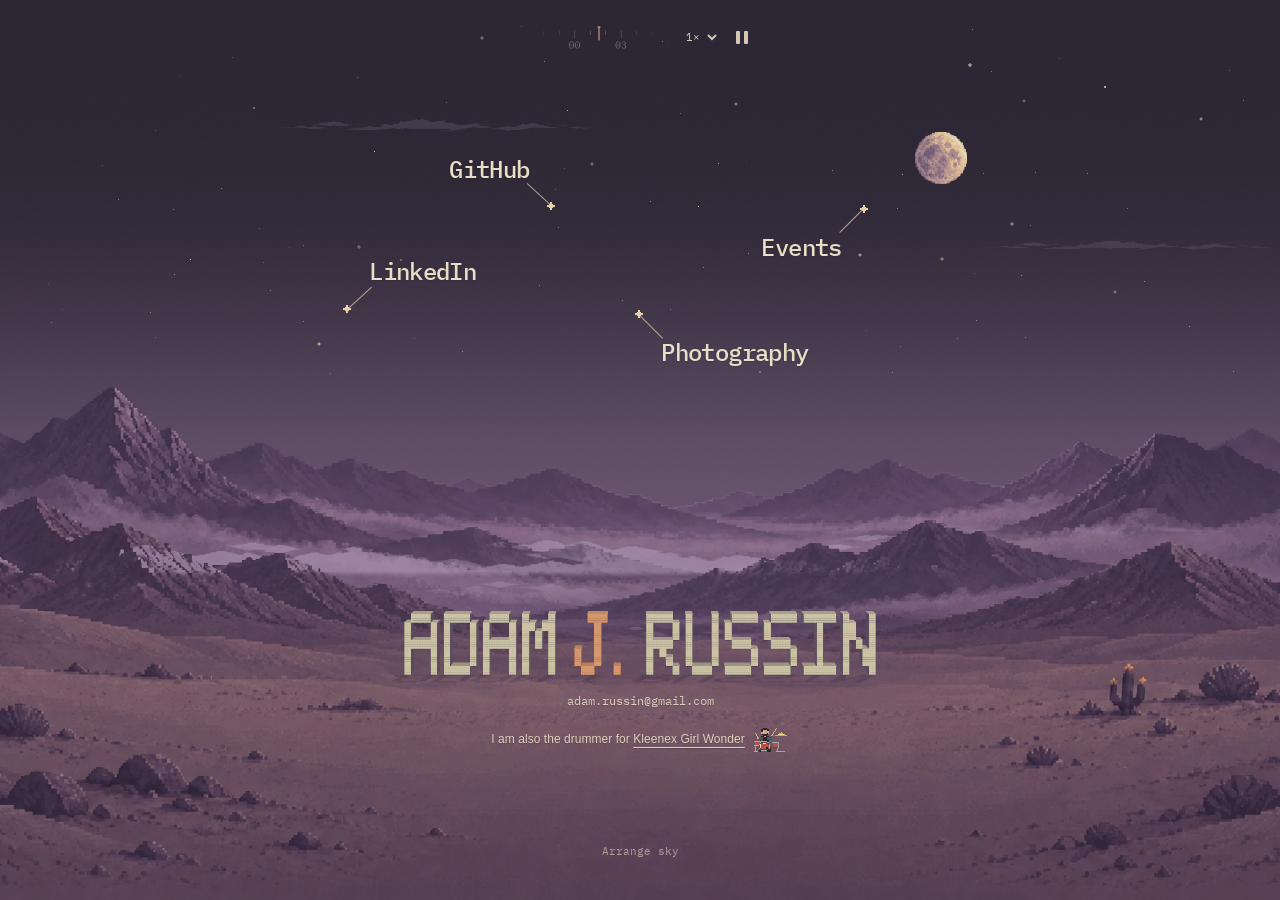
==== index.html @ da267774 "Keep a comfortable scene height and scroll short windows" ====
<!doctype html>
<html lang="en">
<head>
  <meta charset="utf-8">
  <meta name="viewport" content="width=device-width, initial-scale=1">
  <meta name="description" content="Personal website of Adam J. Russin — drummer for Kleenex Girl Wonder, photographer, and technology speaker.">
  <title>Adam J. Russin</title>
  <link rel="icon" type="image/svg+xml" href="/favicon.svg">
  <link rel="preconnect" href="https://fonts.googleapis.com">
  <link rel="preconnect" href="https://fonts.gstatic.com" crossorigin>
  <link rel="stylesheet" href="https://fonts.googleapis.com/css2?family=IBM+Plex+Mono:wght@400;500&display=swap">
  <link rel="stylesheet" href="/vista/style.css?v=d1c77b905fd1">
  <script defer src="/vista/content.js?v=d1c77b905fd1"></script>
  <script defer src="/vista/app.js?v=d1c77b905fd1"></script>
<link rel="canonical" href="https://adamrussin.com/">
  <meta property="og:title" content="Adam J. Russin">
  <meta property="og:type" content="website">
  <meta property="og:url" content="https://adamrussin.com/">
  <meta property="og:description" content="Drummer, photographer, and technology speaker. A small living landscape by Adam J. Russin.">
  <meta property="og:image" content="https://adamrussin.com/vista/assets/03cd3fed69d7.webp">
  <meta name="theme-color" content="#302637">
  <style>.site-heading{position:absolute;width:1px;height:1px;overflow:hidden;clip-path:inset(50%);white-space:nowrap}</style>
  <script async src="https://www.googletagmanager.com/gtag/js?id=G-1J16K8YPDJ"></script>
  <script>
    window.dataLayer = window.dataLayer || [];
    function gtag(){dataLayer.push(arguments);}
    gtag('js', new Date());
    gtag('config', 'G-1J16K8YPDJ', {send_page_view: false});
    gtag('event', 'page_view', {page_location: location.href, page_title: document.title});
  </script>
</head>
<body>
  <main aria-label="Adam J. Russin"><h1 class="site-heading">Adam J. Russin</h1>
    <div id="adam-vista" data-site-base="/" data-release="d1c77b905fd1" data-layout="archive" data-open="false" data-name-pose="upright" aria-label="Living vista with continuous daylight">
  <div class="va-stage">
<div class="va-time-dock" aria-label="Sky time controls">
  <output hidden aria-hidden="true" class="va-time-value" aria-label="Time in the landscape">01:26</output>
  <div class="va-time-compass"><canvas width="300" height="76" aria-hidden="true"></canvas><input class="va-time-input" type="range" min="0" max="1" step="0.001" value="0.06" aria-label="Sky time; drag or throw to turn time" aria-valuetext="01:26"></div>
  <select class="va-time-speed" aria-label="Day and night cycle speed"><option value="1">1×</option><option value="6">6×</option><option value="18">18×</option></select>
  <button type="button" class="va-time-pause" aria-label="Pause sky motion" aria-pressed="false"><span class="va-pause-icon" aria-hidden="true"></span><span class="va-play-icon" aria-hidden="true"></span></button>
</div>

    <div class="va-landscape" aria-hidden="true"></div>
<div class="va-world" aria-hidden="true"><canvas class="va-world-light"></canvas><canvas class="va-world-accents"></canvas></div>
<canvas class="va-moon-layer" aria-hidden="true"></canvas>

    <div class="va-home">
      <nav class="va-sky-nav" aria-label="Main navigation">
        <a class="va-sky-link va-github" href="https://github.com/arussin" target="_blank" rel="noopener noreferrer"><span class="va-constellation" aria-hidden="true"><canvas width="160" height="100"></canvas><b></b><i></i></span>GitHub</a>
        <a class="va-sky-link va-linkedin" href="https://www.linkedin.com/in/adamrussin/" target="_blank" rel="noopener noreferrer"><span class="va-constellation" aria-hidden="true"><canvas width="160" height="100"></canvas><b></b><i></i></span>LinkedIn</a>
        <a class="va-sky-link va-events" data-view="events" aria-controls="va-reading" aria-expanded="false" href="/events/"><span class="va-constellation" aria-hidden="true"><canvas width="160" height="100"></canvas><b></b><i></i></span>Events</a>
        <a class="va-sky-link va-photography" data-view="photography" aria-controls="va-reading" aria-expanded="false" href="/photography/"><span class="va-constellation" aria-hidden="true"><canvas width="160" height="100"></canvas><b></b><i></i></span>Photography</a>
      </nav>
      <div class="va-identity">
        <canvas class="va-name" width="1296" height="236" role="img" aria-label="Adam J. Russin">Adam J. Russin</canvas>
        <div class="va-credit">
          <a class="va-email" href="mailto:adam.russin@gmail.com">adam.russin@gmail.com</a>
          <div class="ajr-pixel-drummer" data-pixel-drummer>
  <button class="pd-play" type="button" aria-label="Play cymbal" data-tooltip="Play cymbal">
    <svg class="pd-art" xmlns="http://www.w3.org/2000/svg" width="110" height="76" viewBox="16 6 90 68" aria-hidden="true" focusable="false" shape-rendering="crispEdges">
      <path fill="var(--pd-shadow)" d="M20 70h76v2H20z"/>
      <path fill="var(--pd-hardware)" d="M85 31h2v37h-2zM77 68h8v2h-8zM87 68h8v2h-8zM75 70h4v2h-4zM93 70h4v2h-4z"/>
      <path fill="var(--pd-seat)" d="M35 43h24v4H35zM45 47h4v17h-4z"/>
      <path fill="var(--pd-shirt)" d="M36 32h20v17H36zM32 35h5v8h-5zM55 35h5v7h-5zM36 47h9v15h-9zM47 47h9v15h-9z"/>
      <path fill="var(--pd-cloth-light)" d="M37 33h3v12h-3zM52 34h3v8h-3zM36 59h9v3h-9zM48 59h8v3h-8z"/>
      <path fill="var(--pd-shoe)" d="M33 61h12v5H33zM48 61h13v5H48z"/>
      <g class="pd-head">
        <path fill="var(--pd-skin)" d="M39 15h14v14H39zM37 19h2v6h-2zM53 19h2v6h-2zM43 28h6v5h-6z"/>
        <path fill="var(--pd-hair)" d="M40 10h12v3H40zM37 13h18v6h-4v-3H40v6h-3zM39 26h3v3h-3zM51 24h3v5h-3zM42 27h10v3H42z"/>
        <path fill="var(--pd-skin-light)" d="M40 19h3v5h-3zM47 25h3v2h-3z"/>
        <path fill="var(--pd-hair)" d="M42 20h2v2h-2zM49 20h2v2h-2z"/>
      </g>
      <path fill="none" stroke="var(--pd-cloth-light)" stroke-width="5" stroke-linejoin="miter" d="M36 35L32 41L28 36"/>
      <path fill="none" stroke="var(--pd-stick)" stroke-width="2" d="M28 36L22 24"/>
      <path fill="var(--pd-skin)" d="M26 34h4v4h-4z"/>
      <path fill="var(--pd-hardware)" d="M19 43h20v3H19zM22 55h2v13h-2zM18 68h10v2H18z"/>
      <path fill="var(--pd-drum-dark)" d="M20 46h18v10H20z"/>
      <path fill="var(--pd-drum)" d="M21 47h15v7H21z"/>
      <path fill="var(--pd-hardware)" d="M19 54h20v2H19zM20 46h2v8h-2zM35 46h2v8h-2z"/>
      <path fill="var(--pd-hardware)" d="M64 46h17v3H64zM77 60h2v9h-2zM73 69h10v2H73z"/>
      <path fill="var(--pd-drum-dark)" d="M65 49h15v13H65z"/>
      <path fill="var(--pd-drum)" d="M66 49h12v10H66z"/>
      <path fill="var(--pd-hardware)" d="M64 60h17v2H64zM65 49h2v11h-2zM78 49h2v11h-2z"/>
      <path fill="var(--pd-hardware)" d="M37 44h15v2h4v4h3v13h-3v4h-4v2H37v-2h-4v-4h-3V50h3v-4h4z"/>
      <path fill="var(--pd-drum-dark)" d="M37 47h15v2h3v4h2v8h-2v4h-3v2H37v-2h-3v-4h-2v-8h2v-4h3z"/>
      <path fill="var(--pd-drum)" d="M38 48h13v2h3v4h1v6h-2v4H37v-3h-3v-8h2v-3h2z"/>
      <path fill="var(--pd-rim-light)" d="M40 49h8v2h-8zM33 52h2v8h-2zM36 65h4v2h-4z"/>
      <path fill="var(--pd-shoe)" d="M48 58h5v5h-5zM30 66h7v4h-7zM52 66h8v4h-8z"/>
      <path class="pd-arm-right" fill="none" stroke="var(--pd-cloth-light)" stroke-width="5" stroke-linejoin="miter" d="M54 35L59 40L64.2 29.5"/>
      <path class="pd-stick-right" fill="none" stroke="var(--pd-stick)" stroke-width="2" d="M64.2 29.5L74 12"/>
      <rect class="pd-hand-right" fill="var(--pd-skin)" x="62.2" y="27.5" width="4" height="4"/>
      <g class="pd-cymbal">
        <path class="pd-cymbal-metal" fill="var(--pd-gold)" d="M82 24h8v2h7v2h5v2H72v-2h6v-2h4z"/>
        <path class="pd-cymbal-edge" fill="var(--pd-gold-dark)" d="M74 30h26v2H74z"/>
        <path fill="var(--pd-gold-light)" d="M79 27h14v1H79zM75 28h7v1h-7z"/>
        <path fill="var(--pd-hardware)" d="M85 22h3v5h-3z"/>
      </g>
    </svg>
  </button>
  <p class="pd-copy">I am also the drummer for <a class="pd-band" href="https://kleenexgirlwonder.bandcamp.com/music" target="_blank" rel="noopener noreferrer">Kleenex Girl Wonder</a></p>
</div>
        </div>
      </div>
    </div>
    <section class="va-reading" id="va-reading" aria-label="Events and Photography" hidden>
      <header class="va-window-bar">
        <nav class="va-panel-tabs" aria-label="Sections"><span class="va-directory" aria-hidden="true">~/</span><a data-view="events" href="/events/">events</a><a data-view="photography" href="/photography/">photography</a></nav>
        <button type="button" class="va-close" aria-label="Close overlay and return to the name">[ close ]</button>
      </header>
      <div class="va-content">
        <div class="va-heading"><h2>Events</h2><span class="va-record-count"></span></div>
        <div class="va-event-content"><div class="va-event-list"></div><button class="va-earlier" type="button">Earlier events</button></div>
        <div class="va-photo-content" hidden>
          <div class="va-photo-focus" hidden><div class="va-photo-focus-tools"><button type="button" class="va-sheet-return">[ contact sheet ]</button><div><button type="button" class="va-photo-prev" aria-label="Previous photograph">[ prev ]</button><button type="button" class="va-photo-next" aria-label="Next photograph">[ next ]</button></div></div><img class="va-full-photo" alt=""><span class="va-focus-index"></span></div>
          <div class="va-photo-grid"></div>
          <div class="va-photo-pager"><span></span><div><button class="va-sheet-prev" type="button">[ prev ]</button><button class="va-sheet-next" type="button">[ next ]</button></div></div>
        </div>
      </div>
      <footer class="va-window-foot"><span class="va-foot-path">/ events</span><span>Adam J. Russin</span></footer>
    </section>
  </div>
  <p class="va-announcement" aria-live="polite"></p>
</div>
  </main>
  <noscript><style>#adam-vista{display:none}.no-script{max-width:850px;margin:auto}.no-script img{width:44%;height:auto;margin:2%}.no-script .event-entry{margin:2em 0}</style><section class="no-script"><h1>Adam J. Russin</h1><nav><a href="/">Home</a> · <a href="/events/">Events</a> · <a href="/photography/">Photography</a></nav><p><a href="mailto:adam.russin@gmail.com">adam.russin@gmail.com</a></p><p><a href="https://github.com/arussin">GitHub</a> · <a href="https://www.linkedin.com/in/adamrussin/">LinkedIn</a></p><p>I am also the drummer for <a href="https://kleenexgirlwonder.bandcamp.com/music">Kleenex Girl Wonder</a>.</p></section></noscript>
</body>
</html>
---- vista/style.css ----
/* Animate the inherited palette once, so hidden/new content shares the current
   color instead of starting its own delayed fade when a section is opened. */
@property --va-ink{syntax:'<color>';inherits:true;initial-value:#e7e5c7}
@property --va-soft{syntax:'<color>';inherits:true;initial-value:#c0b4bf}
@property --va-accent{syntax:'<color>';inherits:true;initial-value:#dd997d}
@property --va-glass{syntax:'<color>';inherits:true;initial-value:rgba(32,28,43,.89)}
@property --va-rule{syntax:'<color>';inherits:true;initial-value:#c4b39b35}
@property --va-playing{syntax:'<color>';inherits:true;initial-value:#a2bda5}
@property --va-speaking{syntax:'<color>';inherits:true;initial-value:#d7b985}
@property --va-attending{syntax:'<color>';inherits:true;initial-value:#a7bbcf}
#adam-vista{transition:--va-ink var(--va-ink-duration,1.6s) ease,--va-soft var(--va-ink-duration,1.6s) ease,--va-accent var(--va-ink-duration,1.6s) ease,--va-glass var(--va-ink-duration,1.6s) ease,--va-rule var(--va-ink-duration,1.6s) ease,--va-playing var(--va-ink-duration,1.6s) ease,--va-speaking var(--va-ink-duration,1.6s) ease,--va-attending var(--va-ink-duration,1.6s) ease}
@media(prefers-reduced-motion:reduce){#adam-vista{transition:none}}
#adam-vista{--va-ink:#e7e5c7;--va-soft:#c0b4bf;--va-rule:#c4b39b35;--va-accent:#dd997d;--va-glass:rgba(32,28,43,.89);--va-name-width:56%;position:relative;isolation:isolate;container-type:inline-size;background:#342b3e;color:var(--va-ink);font:400 12px/1.6 'IBM Plex Mono',monospace;color-scheme:dark;width:100%;overflow:clip}
#adam-vista *{box-sizing:border-box}
#adam-vista [hidden]{display:none!important}
#adam-vista button,#adam-vista a{-webkit-tap-highlight-color:transparent}
#adam-vista button{font:inherit;color:inherit;background:transparent;border:0;border-radius:0;box-shadow:none;cursor:pointer;padding:0}
#adam-vista a{color:inherit;text-decoration:none}
#adam-vista button:hover,#adam-vista a:hover{color:var(--va-accent)}
#adam-vista button:disabled{opacity:.3;cursor:default}
#adam-vista .va-stage{position:relative;min-height:680px;min-height:max(660px,66.666cqw);display:flow-root}
#adam-vista .va-landscape{position:absolute;inset:0;background-image:url('assets/03cd3fed69d7.webp');background-size:auto max(660px,66.666cqw);background-position:top center;background-repeat:no-repeat;background-color:#6d586c;pointer-events:none}
#adam-vista .va-home{position:absolute;inset:0;pointer-events:none}
#adam-vista .va-sky-nav{position:absolute;inset:0;transition:opacity .4s ease,transform .7s cubic-bezier(.22,1,.36,1)}
#adam-vista .va-sky-link{position:absolute;display:flex;align-items:center;justify-content:center;min-height:44px;font:500 clamp(17px,2.35cqw,24px)/1.4 'IBM Plex Mono',monospace;letter-spacing:-.65px;white-space:nowrap;padding:7px 2px;pointer-events:auto;text-shadow:0 1px 7px #2c233650}
#adam-vista .va-github{left:29%;top:24%}
#adam-vista .va-linkedin{left:39%;top:34.5%}
#adam-vista .va-events{left:59%;top:24.5%}
#adam-vista .va-photography{left:62%;top:35.5%}
#adam-vista .va-constellation{position:absolute;width:160px;height:100px;left:-52px;top:-40px;pointer-events:none}
#adam-vista .va-constellation canvas{position:absolute;inset:0;display:block;width:160px;height:100px;background:transparent;opacity:0;transition:opacity 1.3s ease}
#adam-vista .va-constellation b{position:absolute;left:35px;top:28px;width:4px;height:4px;background:#e6d1a9;box-shadow:0 0 7px #e4c9a324;transform:rotate(0);transition:box-shadow .4s}
#adam-vista .va-constellation b:before,#adam-vista .va-constellation b:after{content:'';position:absolute;background:inherit}
#adam-vista .va-constellation b:before{height:2px;width:8px;top:1px;left:-2px}
#adam-vista .va-constellation b:after{width:2px;height:8px;left:1px;top:-2px}
#adam-vista .va-constellation i{position:absolute;left:41px;top:38px;width:27px;border-top:1px solid #d5c0a36b;transform:rotate(48deg);transform-origin:left center}
#adam-vista .va-events .va-constellation{left:auto;right:-68px;top:-42px;transform:scaleX(-1)}
#adam-vista .va-photography .va-constellation{left:auto;right:-37px;top:7px;transform:scale(-1)}
#adam-vista .va-sky-link:hover .va-constellation canvas,#adam-vista .va-sky-link:focus-visible .va-constellation canvas{opacity:.72}
#adam-vista .va-sky-link:hover .va-constellation b{box-shadow:0 0 0 7px #edddba10,0 0 0 8px #edddba25}
#adam-vista .va-identity{position:absolute;left:0;right:0;top:71%;display:flex;align-items:center;flex-direction:column;pointer-events:none;transition:opacity .5s,left .8s,right .8s,top .8s}
#adam-vista .va-name{width:var(--va-name-width);max-width:660px;height:auto;aspect-ratio:1296/236;display:block;background:transparent;pointer-events:none}
#adam-vista .va-credit{display:flex;flex-direction:column;align-items:center;color:#e0d0cc;max-width:calc(100% - 36px);margin-top:-5px;pointer-events:auto;transition:opacity .3s}
#adam-vista .va-email{font:400 12px/1.5 'IBM Plex Mono',monospace;display:flex;min-height:30px;align-items:center;letter-spacing:0}

#adam-vista .ajr-pixel-drummer{--pd-shirt:#262a30;--pd-cloth-light:#4d5660;--pd-hair:#27282b;--pd-shoe:#24272b;--pd-seat:#737b81;--pd-skin:#d4a285;--pd-skin-light:#e7bda1;--pd-stick:#e5c390;--pd-drum:#b65340;--pd-drum-dark:#743c37;--pd-hardware:#9aabae;--pd-rim-light:#d7ddce;--pd-gold:#d5ac4a;--pd-gold-dark:#927332;--pd-gold-light:#f7d987;--pd-shadow:#77777736;display:flex;align-items:center;justify-content:center;gap:12px;flex-wrap:wrap;color:inherit}
#adam-vista .ajr-pixel-drummer .pd-play{display:block;flex:0 0 110px;width:110px;height:76px;padding:0;margin:0;background:transparent;border:0;border-radius:0;color:inherit;cursor:pointer;-webkit-tap-highlight-color:transparent;touch-action:manipulation}
#adam-vista .ajr-pixel-drummer .pd-art{display:block;width:110px;height:76px;overflow:visible;image-rendering:pixelated;pointer-events:none}
#adam-vista .ajr-pixel-drummer .pd-copy{flex:0 1 auto;max-width:34ch;margin:0;padding:0;font:inherit;line-height:1.65;text-wrap:balance}
#adam-vista .ajr-pixel-drummer .pd-band{color:inherit;text-decoration:underline;text-underline-offset:4px;display:inline;padding:8px 0}
#adam-vista .ajr-pixel-drummer[data-pd-feedback=true] .pd-cymbal-metal{fill:var(--pd-gold-light)}
#adam-vista .ajr-pixel-drummer[data-pd-feedback=true] .pd-cymbal-edge{fill:var(--pd-gold)}

/* A fixed drummer column keeps the kit beside the entire credit at every width. */
#adam-vista .ajr-pixel-drummer{
  display:grid;
  grid-template-columns:minmax(0,1fr) 44px;
  align-items:center;
  justify-content:end;
  gap:8px;
  width:max-content;
  max-width:100%;
  min-width:0;
  color:inherit;
}
#adam-vista .ajr-pixel-drummer .pd-copy{
  grid-column:1;
  grid-row:1;
  width:auto;
  min-width:0;
  max-width:none;
  margin:0;
  padding:0;
  font:400 11px/1.65 'IBM Plex Mono',monospace;
  text-align:right;
  white-space:normal;
  text-wrap:wrap;
  overflow-wrap:normal;
  word-break:normal;
  color:inherit;
}
#adam-vista .ajr-pixel-drummer .pd-band{
  display:inline-block;
  white-space:nowrap;
  color:inherit;
  padding:0;
  text-decoration-color:currentColor;
  text-underline-offset:4px;
  text-decoration-thickness:1px;
}
#adam-vista .ajr-pixel-drummer .pd-play{
  grid-column:2;
  grid-row:1;
  display:flex;
  align-items:center;
  justify-content:center;
  width:44px;
  height:44px;
  min-width:44px;
  min-height:44px;
  margin:0;
  padding:0;
  border:0;
  background:transparent;
  color:inherit;
}
#adam-vista .ajr-pixel-drummer .pd-art{
  display:block;
  flex:none;
  width:44px;
  height:auto;
  max-width:none;
  aspect-ratio:110/76;
}

#adam-vista .ajr-pixel-drummer{gap:8px;color:#d2c6cd}
#adam-vista .ajr-pixel-drummer .pd-copy{font-family:Arial,sans-serif;font-size:12px;letter-spacing:.05px;text-align:right;line-height:1.65}
#adam-vista .ajr-pixel-drummer .pd-band{color:var(--va-ink);text-decoration:underline;text-underline-offset:4px}
#adam-vista[data-open=true] .va-sky-nav{opacity:0;transform:translateY(-10px)}
#adam-vista[data-open=true] .va-identity{opacity:.32}
#adam-vista[data-open=true] .va-credit{opacity:0;pointer-events:none}
#adam-vista .va-reading{position:relative;z-index:3;width:79%;max-width:860px;margin:105px auto 70px;background:var(--va-glass);backdrop-filter:blur(5px);-webkit-backdrop-filter:blur(5px);border:1px solid var(--va-rule);box-shadow:0 20px 65px #20192840;color:var(--va-ink)}
#adam-vista .va-reading:before,#adam-vista .va-reading:after{content:'';position:absolute;width:12px;height:12px;pointer-events:none;border-color:#c0b3977a}
#adam-vista .va-reading:before{left:-1px;top:-1px;border-left:1px solid;border-top:1px solid}
#adam-vista .va-reading:after{right:-1px;bottom:-1px;border-right:1px solid;border-bottom:1px solid}
#adam-vista .va-window-bar{display:flex;align-items:center;justify-content:space-between;gap:12px;padding:0 24px;min-height:50px;border-bottom:1px solid var(--va-rule)}
#adam-vista .va-panel-tabs{display:flex;gap:20px;align-items:center;min-width:0}
#adam-vista .va-panel-tabs :is(button,a){min-height:44px;display:inline-flex;align-items:center;color:var(--va-soft);position:relative}
#adam-vista .va-panel-tabs [aria-current=page]{color:var(--va-ink)}
#adam-vista .va-panel-tabs [aria-current=page]:after{content:'';position:absolute;left:0;right:0;bottom:0;border-bottom:1px solid #d9b889}
#adam-vista .va-directory{color:var(--va-accent);margin-right:-12px}
#adam-vista .va-close{color:var(--va-soft);white-space:nowrap;min-height:44px;font-size:11px}
#adam-vista .va-content{padding:27px 30px 20px}
#adam-vista .va-heading{display:flex;align-items:baseline;justify-content:space-between;gap:10px;flex-wrap:wrap;margin-bottom:18px}
#adam-vista h2{font:400 27px/1.25 'IBM Plex Mono',monospace;letter-spacing:-1.2px;margin:0}
#adam-vista .va-record-count{font-size:11px;color:var(--va-soft)}
#adam-vista .va-era{font-size:11px;font-weight:400;letter-spacing:.08em;color:var(--va-soft);margin:20px 0 1px;padding-bottom:4px;border-bottom:1px solid var(--va-rule)}
#adam-vista .va-era:first-child{margin-top:0}
#adam-vista .va-event{display:grid;grid-template-columns:76px minmax(0,1fr);gap:19px;padding:16px 0;border-bottom:1px solid #d9cbb30e}
#adam-vista .va-event time{font-size:13px;font-weight:400;line-height:1.6;white-space:nowrap;padding-top:17px}
#adam-vista .va-event time span{display:block;font-size:11px;color:var(--va-soft)}
#adam-vista .va-event details{background:transparent;margin:0;padding:0;border:0}
#adam-vista .va-event summary{list-style:none;cursor:pointer;padding:0;margin:0;min-height:44px}
#adam-vista .va-event summary::-webkit-details-marker{display:none}
#adam-vista .va-kind{display:flex;gap:7px;align-items:center;font-size:11px;line-height:1.5;color:#a2bda5}
#adam-vista .va-kind:before{content:'';width:4px;height:4px;background:currentColor;flex:none}
#adam-vista [data-kind=speaking] .va-kind{color:#d7b985}
#adam-vista [data-kind=attending] .va-kind{color:#a7bbcf}
#adam-vista .va-event h3{font:400 15px/1.55 'IBM Plex Mono',monospace;letter-spacing:-.25px;margin:3px 0}
#adam-vista .va-event summary:hover h3{color:var(--va-accent)}
#adam-vista .va-venue{font:400 12px/1.6 Arial,sans-serif;color:var(--va-soft)}
#adam-vista .va-event-detail{padding-top:10px;max-width:65ch}
#adam-vista .va-event-detail p{font:400 13px/1.6 Arial,sans-serif;color:var(--va-soft);margin:0 0 5px}
#adam-vista .va-event-detail a{display:inline-flex;align-items:center;min-height:36px;font-size:11px;text-decoration:underline;text-underline-offset:4px;color:var(--va-ink);margin-right:18px}
#adam-vista .va-earlier{font-size:11px;min-height:44px;margin-top:7px;color:var(--va-soft)}
#adam-vista .va-window-foot{display:flex;justify-content:space-between;gap:12px;padding:10px 24px;border-top:1px solid var(--va-rule);font-size:11px;color:var(--va-soft)}
#adam-vista .va-foot-path{color:#d0bf9d}
#adam-vista .va-photo-grid{display:grid;grid-template-columns:repeat(3,minmax(0,1fr));align-items:start;gap:23px 18px;margin-top:23px}
#adam-vista .va-photo{display:block;width:100%;min-width:0;text-align:left}
#adam-vista .va-photo img{display:block;width:100%;height:auto;aspect-ratio:4/3;object-fit:contain;background:transparent;transition:filter .25s;filter:saturate(.84)}
#adam-vista .va-photo:hover img{filter:saturate(1)}
#adam-vista .va-photo span{display:flex;justify-content:space-between;gap:5px;margin-top:7px;font-size:11px;color:var(--va-soft);line-height:1.5}
#adam-vista .va-photo span em{font-style:normal;color:#a99fab;font-size:10px}
#adam-vista .va-photo-pager{display:flex;gap:10px;align-items:center;justify-content:space-between;margin-top:22px;font-size:11px;color:var(--va-soft)}
#adam-vista .va-photo-pager>div,#adam-vista .va-photo-focus-tools>div{display:flex;gap:16px}
#adam-vista .va-photo-pager button,#adam-vista .va-photo-focus-tools button{min-height:44px;font-size:11px}
#adam-vista .va-photo-focus-tools{display:flex;align-items:center;justify-content:space-between;gap:10px;flex-wrap:wrap;margin-bottom:12px}
#adam-vista .va-full-photo{display:block;width:100%;height:auto;max-height:570px;object-fit:contain;background:transparent}
#adam-vista .va-focus-index{display:block;font-size:11px;color:var(--va-soft);margin-top:12px;text-align:center}
#adam-vista[data-layout=drawer] .va-reading{width:90%;max-width:none;margin-top:250px;margin-bottom:30px;border-left:0;border-right:0;box-shadow:0 -15px 65px #21182f30;backdrop-filter:blur(3px)}
#adam-vista[data-layout=drawer] .va-reading:before,#adam-vista[data-layout=drawer] .va-reading:after{display:none}
#adam-vista[data-layout=drawer] .va-window-bar{padding-inline:30px;border-bottom:0}
#adam-vista[data-layout=drawer] .va-content{padding-top:8px}
#adam-vista[data-layout=drawer] .va-event{grid-template-columns:95px minmax(0,1fr);padding:11px 0}
#adam-vista[data-layout=drawer] .va-event summary{display:grid;grid-template-columns:minmax(0,1.3fr) minmax(0,1fr);column-gap:20px}
#adam-vista[data-layout=drawer] .va-kind{grid-column:1/-1}
#adam-vista[data-layout=drawer] .va-venue{align-self:center}
#adam-vista[data-layout=drawer] .va-photo-grid{grid-template-columns:repeat(3,minmax(0,1fr));gap:18px 26px}
#adam-vista[data-layout=folio] .va-reading{width:54%;margin:82px 5% 60px auto;max-width:none;border:0;border-left:1px solid #c1b09360;box-shadow:-14px 0 55px #261e3525}
#adam-vista[data-layout=folio] .va-reading:before{height:54px;width:0;left:-1px;border-left-color:#d9c091;border-top:0}
#adam-vista[data-layout=folio] .va-reading:after{display:none}
#adam-vista[data-layout=folio] .va-window-bar{padding-inline:22px;gap:8px}
#adam-vista[data-layout=folio] .va-panel-tabs{gap:14px}
#adam-vista[data-layout=folio] .va-content{padding-inline:24px}
#adam-vista[data-layout=folio] .va-heading{align-items:start;flex-direction:column;gap:7px}
#adam-vista[data-layout=folio] .va-event{grid-template-columns:62px minmax(0,1fr);gap:12px}
#adam-vista[data-layout=folio] .va-event h3{font-size:14px}
#adam-vista[data-layout=folio] .va-photo-grid{grid-template-columns:repeat(2,minmax(0,1fr));gap:22px 16px}
#adam-vista[data-layout=folio] .va-photo span em{display:none}
#adam-vista[data-layout=folio][data-open=true] .va-identity{left:1%;right:60%;top:69%;opacity:.75}
#adam-vista[data-layout=folio][data-open=true] .va-name{width:100%}
#adam-vista .va-announcement{position:absolute;width:1px;height:1px;clip-path:inset(50%);overflow:hidden;white-space:nowrap;margin:0}
@container(max-width:700px){
 #adam-vista .va-stage{min-height:650px}
 #adam-vista .va-landscape{background-size:auto 650px;background-position:center top}
 #adam-vista .va-github{left:20%;top:23%}
 #adam-vista .va-linkedin{left:29%;top:36%}
 #adam-vista .va-events{left:64%;top:24%}
 #adam-vista .va-photography{left:57%;top:37%}
 #adam-vista .va-identity{top:72%}
 #adam-vista .va-name{width:84%;max-width:520px}
 #adam-vista .va-reading{width:90%;margin-top:78px}
 #adam-vista .va-content{padding:23px}
 #adam-vista .va-photo-grid{gap:20px 12px}
 #adam-vista .va-photo span em{display:none}
 #adam-vista[data-layout=drawer] .va-reading{width:96%;margin-top:210px}
 #adam-vista[data-layout=drawer] .va-event summary{display:block}
 #adam-vista[data-layout=folio] .va-reading{width:72%;margin-right:3%}
 #adam-vista[data-layout=folio][data-open=true] .va-identity{opacity:.15;left:0;right:0}
}
@container(max-width:460px){
 #adam-vista .va-stage{min-height:680px}
 #adam-vista .va-landscape{background-size:auto 680px}
 #adam-vista .va-sky-link{font-size:17px;letter-spacing:-.7px}
 #adam-vista .va-github{left:14%;top:25%}
 #adam-vista .va-linkedin{left:19%;top:39%}
 #adam-vista .va-events{left:62%;top:25.5%}
 #adam-vista .va-photography{left:53%;top:41%}
 #adam-vista .va-constellation{transform:scale(.8);transform-origin:60px 60px}
 #adam-vista .va-events .va-constellation{right:-43px;transform:scale(-.8,.8)}
 #adam-vista .va-photography .va-constellation{right:-11px;transform:scale(-.8)}
 #adam-vista .va-identity{top:74%;gap:11px}
 #adam-vista .va-name{width:94%}
 #adam-vista .va-credit{max-width:calc(100% - 30px);gap:2px}
 #adam-vista .va-email{font-size:11px;min-height:36px}
 #adam-vista .ajr-pixel-drummer .pd-copy{font-size:11px}
 #adam-vista .va-reading,#adam-vista[data-layout=folio] .va-reading{width:calc(100% - 26px);margin:70px 13px 28px}
 #adam-vista .va-window-bar,#adam-vista[data-layout=folio] .va-window-bar,#adam-vista[data-layout=drawer] .va-window-bar{padding-inline:15px;gap:8px}
 #adam-vista .va-directory{display:none}
 #adam-vista .va-panel-tabs{gap:15px;font-size:11px}
 #adam-vista .va-close{font-size:11px}
 #adam-vista .va-content,#adam-vista[data-layout=folio] .va-content{padding:20px 16px}
 #adam-vista .va-heading{align-items:start;flex-direction:column;gap:7px}
 #adam-vista .va-event,#adam-vista[data-layout=folio] .va-event,#adam-vista[data-layout=drawer] .va-event{grid-template-columns:55px minmax(0,1fr);gap:12px}
 #adam-vista .va-event h3{font-size:13px}
 #adam-vista .va-event time{font-size:12px}
 #adam-vista .va-window-foot{padding-inline:16px;font-size:10px}
 #adam-vista .va-photo-grid,#adam-vista[data-layout=drawer] .va-photo-grid{grid-template-columns:repeat(2,minmax(0,1fr));gap:20px 14px}
 #adam-vista[data-layout=drawer] .va-reading{width:calc(100% - 16px);margin:170px 8px 20px}
}
@media(prefers-reduced-motion:reduce){#adam-vista *{transition:none!important;animation:none!important}}

#adam-vista{--va-sky-ink:#e7e5c7;--va-night:1;--va-day:0;--va-ground-ink:#d2c6cd;--va-playing:#a2bda5;--va-speaking:#d7b985;--va-attending:#a7bbcf;--va-scene-height:max(700px,66.666cqw);--va-dock-ink:#d7c7b2}
#adam-vista .va-stage{min-height:var(--va-scene-height)}
#adam-vista .va-landscape{background-size:auto var(--va-scene-height)}
#adam-vista .va-world{position:absolute;inset:0 0 auto;height:var(--va-scene-height);pointer-events:none;opacity:0}
#adam-vista[data-sky-ready=true] .va-world{opacity:1}
#adam-vista[data-sky-ready=true] .va-landscape{background-image:none;background-color:var(--va-ground-color,#756077)}
#adam-vista .va-world canvas{display:block;position:absolute;inset:0;width:100%;height:100%;background:transparent;pointer-events:none}
#adam-vista .va-sky-art{position:absolute;inset:0 0 auto;height:var(--va-scene-height);z-index:1;pointer-events:none;transition:opacity .5s ease}
#adam-vista .va-moon-layer{display:block;position:absolute;inset:0 0 auto;width:100%;height:var(--va-scene-height);z-index:2;background:transparent;pointer-events:none;opacity:0}
#adam-vista[data-sky-ready=true] .va-moon-layer{opacity:1}
#adam-vista .va-sky-nav{z-index:3}
#adam-vista .va-reading{z-index:4}
#adam-vista[data-open=true] .va-sky-art{opacity:0}
#adam-vista .va-sky-art [data-active=true] canvas{opacity:calc(var(--va-night) * .72)}
#adam-vista .va-sky-art [data-active=true] b{box-shadow:0 0 0 7px #edddba10,0 0 0 8px #edddba25}
#adam-vista .va-sky-link{color:var(--va-sky-ink);text-shadow:none}
#adam-vista .va-sky-link:hover{color:var(--va-accent)}
#adam-vista .va-identity{top:70.8%}
#adam-vista .va-credit{margin-top:-24px;color:var(--va-ground-ink);text-shadow:0 1px 1px var(--va-type-edge);transition:opacity .3s,color var(--va-ink-duration,1.6s) ease,text-shadow var(--va-ink-duration,1.6s) ease}
#adam-vista .ajr-pixel-drummer,#adam-vista .ajr-pixel-drummer .pd-band{color:inherit}
#adam-vista .va-credit a{transition:filter .35s ease}
#adam-vista .va-credit a:hover,#adam-vista .va-credit a:focus-visible{color:inherit;filter:brightness(1.1)}
#adam-vista .va-constellation b,#adam-vista .va-constellation i{opacity:var(--va-night)}
#adam-vista .va-constellation canvas{opacity:0}
#adam-vista .va-sky-link:hover .va-constellation canvas,#adam-vista .va-sky-link:focus-visible .va-constellation canvas{opacity:calc(var(--va-night) * .72)}
#adam-vista .va-link-cloud{position:absolute;left:0;top:17px;width:80px;height:30px;object-fit:contain;opacity:var(--va-day);pointer-events:none;transform:translate(var(--cloud-x,0px),var(--cloud-y,0px));filter:brightness(var(--va-cloud-light,1));transition:filter 1s}
#adam-vista .va-events .va-link-cloud{transform:scaleX(-1) translate(var(--cloud-x,0px),var(--cloud-y,0px))}
#adam-vista .va-photography .va-link-cloud{transform:scale(-1) translate(var(--cloud-x,0px),var(--cloud-y,0px))}
#adam-vista .va-event .va-kind{color:var(--va-playing)}
#adam-vista .va-event[data-kind=speaking] .va-kind{color:var(--va-speaking)}
#adam-vista .va-event[data-kind=attending] .va-kind{color:var(--va-attending)}
#adam-vista .va-foot-path,#adam-vista .va-photo span em{color:var(--va-soft)}
#adam-vista .va-time-dock{position:absolute;top:calc(var(--va-scene-height) - 42px);left:50%;z-index:5;transform:translateX(-50%);display:flex;align-items:center;gap:8px;max-width:calc(100% - 24px);height:38px;color:var(--va-dock-ink);font:400 11px/1.4 'IBM Plex Mono',monospace;transition:top .7s cubic-bezier(.22,1,.36,1)}
#adam-vista[data-open=true] .va-time-dock{top:18px}
#adam-vista .va-time-value{display:block;min-width:37px;white-space:nowrap;font:inherit;font-variant-numeric:tabular-nums}
#adam-vista .va-time-compass{position:relative;width:150px;height:38px;flex:none}
#adam-vista .va-time-compass canvas{position:absolute;inset:0;width:150px;height:38px;pointer-events:none;background:transparent}
#adam-vista .va-time-input{position:absolute;inset:0;display:block;width:150px;height:38px;padding:0;margin:0;border:0;border-radius:0;background:transparent;appearance:none;-webkit-appearance:none;cursor:ew-resize;touch-action:pan-y;color:inherit;box-shadow:none}
#adam-vista .va-time-input::-webkit-slider-runnable-track{height:1px;background:transparent;border:0}
#adam-vista .va-time-input::-webkit-slider-thumb{appearance:none;-webkit-appearance:none;width:1px;height:1px;background:transparent;border:0}
#adam-vista .va-time-input::-moz-range-track{height:1px;background:transparent;border:0}
#adam-vista .va-time-input::-moz-range-thumb{width:1px;height:1px;background:transparent;border:0}
#adam-vista .va-time-speed{font:inherit;color:inherit;background:transparent;border:0;padding:0;width:38px;height:38px;cursor:pointer;box-shadow:none;border-radius:0}
#adam-vista .va-time-speed option{background:#302939;color:#e7e5c7}
#adam-vista .va-time-pause{display:grid;place-items:center;flex:none;width:28px;height:38px;font-size:12px;color:inherit}
@container(max-width:700px){#adam-vista{--va-scene-height:670px}#adam-vista .va-identity{top:71%}#adam-vista .va-credit{margin-top:-12px}}
@container(max-width:460px){#adam-vista{--va-scene-height:700px}#adam-vista .va-identity{top:73.5%;gap:8px}#adam-vista .va-credit{margin-top:-10px}#adam-vista .va-time-dock{gap:7px}#adam-vista .va-time-compass,#adam-vista .va-time-input,#adam-vista .va-time-compass canvas{width:132px}#adam-vista .va-time-speed{width:35px}#adam-vista .va-time-pause{width:25px}}
@media(pointer:coarse){#adam-vista .va-time-dock,#adam-vista .va-time-input,#adam-vista .va-time-compass,#adam-vista .va-time-speed,#adam-vista .va-time-pause{height:44px}#adam-vista .va-time-pause{min-width:32px}#adam-vista .va-time-compass canvas{top:3px}}


#adam-vista .va-name{max-width:594px}
#adam-vista .va-credit{margin-top:-20px}
#adam-vista .va-linkedin .va-constellation{left:auto;right:-68px;top:-40px;transform:scaleX(-1)}
#adam-vista .va-linkedin .va-link-cloud{transform:scaleX(-1) translate(var(--cloud-x,0px),var(--cloud-y,0px))}
#adam-vista .va-photography .va-constellation{top:-12px}
#adam-vista .va-time-dock,#adam-vista[data-open=true] .va-time-dock{top:18px;transition:none}
#adam-vista .va-sky-link{color:var(--va-link-ink,var(--va-sky-ink))}
#adam-vista .va-sky-link:hover,#adam-vista .va-sky-link:focus-visible{color:var(--va-link-hover,var(--va-link-ink))}
@container(max-width:700px){
 #adam-vista .va-name{width:76%;max-width:468px}
 #adam-vista .va-credit{margin-top:-10px}
}
@container(max-width:460px){
 #adam-vista .va-name{width:84%}
 #adam-vista .va-linkedin .va-constellation{right:-60px;transform:scale(-.8,.8);transform-origin:center}
 #adam-vista .va-credit{margin-top:-7px}
 #adam-vista .va-time-dock,#adam-vista[data-open=true] .va-time-dock{top:12px}
}


#adam-vista .va-sky-link{color:var(--va-link-ink);text-shadow:0 1px 1.5px var(--va-link-halo);transition:color .12s ease,text-shadow .12s ease}
#adam-vista .va-constellation i{opacity:1;border-color:var(--va-connector-color,#d5c0a3);transition:border-color .12s ease}
#adam-vista .va-link-cloud{transition:none}


#adam-vista .va-sky-link{transition:color .6s ease,text-shadow .6s ease}
#adam-vista .va-constellation i{transition:border-color .6s ease}
#adam-vista .ajr-pixel-drummer{grid-template-columns:minmax(0,auto) 36px;justify-content:center;align-items:center;gap:8px;margin-inline:auto}
#adam-vista .ajr-pixel-drummer .pd-copy{text-align:center;text-wrap:balance}
#adam-vista .ajr-pixel-drummer .pd-play{justify-self:center;align-self:center}
#adam-vista .ajr-pixel-drummer .pd-art{width:36px;height:auto;aspect-ratio:90/68}


/* One scene coordinate system: reading content never stretches the vista. */
#adam-vista{--va-scene-height:max(700px,66.666cqw)}
#adam-vista .va-stage{min-height:var(--va-scene-height)}
#adam-vista .va-home{inset:0 0 auto;height:var(--va-scene-height)}
#adam-vista .va-landscape{background-size:auto var(--va-scene-height);background-position:calc(50% - var(--va-camera-shift,0px)) top}
#adam-vista .va-sky-nav{inset:0 auto auto 50%;width:min(86%,800px);height:100%;transform:translateX(-50%);transition:opacity .5s ease}
#adam-vista[data-open=true] .va-sky-nav{transform:translateX(-50%)}
#adam-vista .va-sky-link{transform:translateX(-50%);font-size:clamp(17px,2.35cqw,24px)}
#adam-vista .va-github{left:23%;top:24%}
#adam-vista .va-linkedin{left:35%;top:37%}
#adam-vista .va-events{left:77%;top:24.5%}
#adam-vista .va-photography{left:76%;top:39%}
#adam-vista .va-identity{left:0;right:0;top:calc(var(--va-scene-height) * .708 + clamp(0px,30px - 3cqw,21px));gap:0;transition:opacity .5s ease}
#adam-vista .va-name{width:min(594px,calc(100% - 48px),max(var(--va-name-width),420px));max-width:none}
#adam-vista .va-credit{margin-top:clamp(-20px,-2cqw,-7px);gap:2px}
#adam-vista .va-constellation{transform:scale(.88);transform-origin:37px 30px}
#adam-vista .va-events .va-constellation,#adam-vista .va-linkedin .va-constellation{left:auto;right:-58px;top:-40px;transform:scale(-.88,.88);transform-origin:center}
#adam-vista .va-photography .va-constellation{left:auto;right:-29px;top:-12px;transform:scale(-.88);transform-origin:center}
#adam-vista .va-reading{width:min(860px,calc(100% - clamp(20px,4cqw,72px)));margin:clamp(72px,9cqw,105px) auto 36px;backdrop-filter:blur(2px);-webkit-backdrop-filter:blur(2px);overflow:clip}
#adam-vista .va-content{overflow-wrap:anywhere}
#adam-vista .va-window-bar{gap:8px}
#adam-vista .va-photo-grid{grid-template-columns:repeat(3,minmax(0,1fr))}
#adam-vista .va-full-photo{aspect-ratio:4/3}
@container(max-width:460px){
 #adam-vista .va-reading,#adam-vista[data-layout=folio] .va-reading{width:calc(100% - 20px);margin:72px 10px 24px}
 #adam-vista .va-window-bar{padding-inline:12px}
 #adam-vista .va-panel-tabs{gap:12px}
 #adam-vista .va-content{padding:20px 14px}
 #adam-vista .va-photo-grid,#adam-vista[data-layout=drawer] .va-photo-grid{grid-template-columns:repeat(2,minmax(0,1fr));gap:18px 10px}
 #adam-vista .va-time-dock{top:12px}
 #adam-vista .va-email{min-height:44px}
}
@media(prefers-reduced-motion:reduce){#adam-vista .va-sky-nav,#adam-vista .va-identity{transition:none}}


#adam-vista .va-identity{top:calc(var(--va-scene-height) * .67 + clamp(0px,20px - 2cqw,14px))}
#adam-vista .va-name{width:min(530px,calc(100% - 56px),max(calc(var(--va-name-width) - 8%),360px))}
#adam-vista .va-credit{margin-top:clamp(-14px,-1.7cqw,-5px)}
#adam-vista .va-sky-link{color:var(--va-link-ink,#f4ecd7);text-shadow:0 1px 1.5px var(--va-type-edge);transition:color var(--va-ink-duration,1.6s) ease,text-shadow var(--va-ink-duration,1.6s) ease}
#adam-vista .va-sky-link:hover,#adam-vista .va-sky-link:focus-visible{color:var(--va-link-hover,#ffe8bf)}
#adam-vista .va-link-label{-webkit-text-stroke:0}
#adam-vista .va-constellation,#adam-vista .va-events .va-constellation,#adam-vista .va-linkedin .va-constellation,#adam-vista .va-photography .va-constellation{right:auto;left:0;top:0;transform:none;transform-origin:0 0}
#adam-vista .va-constellation canvas{transform-origin:37px 30px}
#adam-vista .va-constellation b{left:35px;top:28px}
#adam-vista .va-constellation i{opacity:var(--va-night);border-color:var(--va-connector-color,#eddfbc);border-top-width:1px;transform-origin:0 0;transition:opacity .8s linear}
#adam-vista .va-link-cloud,#adam-vista .va-events .va-link-cloud,#adam-vista .va-linkedin .va-link-cloud,#adam-vista .va-photography .va-link-cloud{width:84px;height:19.95px;left:-3.7px;top:19.5px;object-fit:fill;transform-origin:center;transition:none}
#adam-vista .va-layout-tools{position:absolute;z-index:7;left:50%;bottom:12px;transform:translateX(-50%);display:flex;align-items:center;justify-content:center;gap:14px;max-width:calc(100% - 24px);color:var(--va-ground-ink);font:400 11px/1.4 'IBM Plex Mono',monospace;pointer-events:auto}
#adam-vista .va-layout-tools button,#adam-vista .va-layout-tools select{min-height:40px;white-space:nowrap;font:inherit;color:inherit}
#adam-vista .va-layout-tools,#adam-vista .va-time-dock,#adam-vista[data-open=true] .va-time-dock{transition:color var(--va-ink-duration,1.6s) ease}
#adam-vista .va-arrange{opacity:.65}
#adam-vista .va-arrange:hover,#adam-vista[data-arranging=true] .va-arrange{opacity:1}
#adam-vista .va-layout-tools select{background:transparent;border:0;border-radius:0;max-width:100px;cursor:pointer}
#adam-vista .va-layout-tools option{background:#302939;color:#eee4ce}
#adam-vista[data-open=true] .va-layout-tools{visibility:hidden}
#adam-vista[data-arranging=true] .va-sky-link{cursor:grab;touch-action:none;user-select:none}
#adam-vista[data-arranging=true] .va-sky-link[data-selected=true]{outline:1px dashed #e0cdaa88;outline-offset:6px}
#adam-vista[data-arranging=true] .va-sky-link:active{cursor:grabbing}
@container(max-width:460px){#adam-vista .va-layout-tools{gap:8px;font-size:11px}#adam-vista .va-layout-tools select{max-width:86px}}
#adam-vista .va-time-pause{display:grid;place-items:center}
#adam-vista .va-time-pause svg{width:15px;height:15px;fill:currentColor;stroke-width:1.25}
#adam-vista .va-time-pause[aria-pressed=false] .va-play-icon,#adam-vista .va-time-pause[aria-pressed=true] .va-pause-icon{display:none}

#adam-vista:not([data-sky-ready=true]){background:linear-gradient(#2c2735,#67546d 67%)}
#adam-vista:not([data-sky-ready=true]) .va-landscape{inset:0 auto auto 50%;width:calc(var(--va-scene-height) * 1.5);height:var(--va-scene-height);transform:translateX(-50%);clip-path:polygon(0% 100%,0.000% 49.414%,0.065% 49.414%,0.130% 49.414%,0.195% 49.414%,0.261% 49.414%,0.326% 49.414%,0.391% 49.316%,0.456% 49.121%,0.521% 49.121%,0.586% 49.121%,0.651% 49.121%,0.717% 49.121%,0.782% 48.926%,0.847% 48.926%,0.912% 48.926%,0.977% 48.926%,1.042% 48.926%,1.107% 48.926%,1.173% 48.926%,1.238% 48.633%,1.303% 48.535%,1.368% 48.535%,1.433% 48.535%,1.498% 48.535%,1.564% 48.535%,1.629% 48.438%,1.694% 48.340%,1.759% 48.340%,1.824% 48.242%,1.889% 48.242%,1.954% 48.145%,2.020% 47.949%,2.085% 47.949%,2.150% 47.949%,2.215% 47.949%,2.280% 47.949%,2.345% 47.949%,2.410% 47.949%,2.476% 47.949%,2.541% 47.949%,2.606% 47.949%,2.671% 48.047%,2.736% 48.047%,2.801% 48.242%,2.866% 48.242%,2.932% 48.242%,2.997% 48.242%,3.062% 48.340%,3.127% 48.438%,3.192% 48.438%,3.257% 48.438%,3.322% 48.438%,3.388% 48.438%,3.453% 48.535%,3.518% 48.633%,3.583% 48.633%,3.648% 48.633%,3.713% 48.633%,3.779% 48.730%,3.844% 48.828%,3.909% 48.828%,3.974% 48.926%,4.039% 48.926%,4.104% 48.926%,4.169% 49.121%,4.235% 49.121%,4.300% 49.121%,4.365% 49.121%,4.430% 49.023%,4.495% 48.828%,4.560% 48.828%,4.625% 48.828%,4.691% 48.828%,4.756% 48.633%,4.821% 48.633%,4.886% 48.535%,4.951% 48.340%,5.016% 48.340%,5.081% 48.145%,5.147% 48.145%,5.212% 48.047%,5.277% 47.949%,5.342% 47.949%,5.407% 47.949%,5.472% 47.949%,5.537% 47.852%,5.603% 47.852%,5.668% 47.656%,5.733% 47.656%,5.798% 47.461%,5.863% 47.461%,5.928% 47.363%,5.993% 47.266%,6.059% 47.070%,6.124% 46.875%,6.189% 46.875%,6.254% 46.875%,6.319% 46.582%,6.384% 46.582%,6.450% 46.387%,6.515% 46.387%,6.580% 46.387%,6.645% 46.387%,6.710% 46.387%,6.775% 46.387%,6.840% 46.387%,6.906% 46.387%,6.971% 46.387%,7.036% 46.387%,7.101% 46.387%,7.166% 46.387%,7.231% 46.387%,7.296% 46.484%,7.362% 46.484%,7.427% 46.582%,7.492% 46.582%,7.557% 46.484%,7.622% 46.387%,7.687% 46.387%,7.752% 46.289%,7.818% 46.191%,7.883% 46.191%,7.948% 46.094%,8.013% 46.094%,8.078% 45.996%,8.143% 45.898%,8.208% 45.801%,8.274% 45.801%,8.339% 45.703%,8.404% 45.605%,8.469% 45.605%,8.534% 45.410%,8.599% 45.312%,8.664% 45.215%,8.730% 45.117%,8.795% 45.117%,8.860% 44.922%,8.925% 44.824%,8.990% 44.824%,9.055% 44.727%,9.121% 44.727%,9.186% 44.531%,9.251% 44.531%,9.316% 44.531%,9.381% 44.336%,9.446% 44.336%,9.511% 44.238%,9.577% 44.238%,9.642% 44.141%,9.707% 44.043%,9.772% 44.043%,9.837% 43.848%,9.902% 43.848%,9.967% 43.750%,10.033% 43.750%,10.098% 43.652%,10.163% 43.555%,10.228% 43.359%,10.293% 43.359%,10.358% 43.359%,10.423% 43.164%,10.489% 43.164%,10.554% 43.164%,10.619% 42.969%,10.684% 42.969%,10.749% 42.969%,10.814% 43.066%,10.879% 43.066%,10.945% 43.066%,11.010% 42.969%,11.075% 42.969%,11.140% 42.969%,11.205% 43.066%,11.270% 43.164%,11.336% 43.164%,11.401% 43.359%,11.466% 43.359%,11.531% 43.457%,11.596% 43.652%,11.661% 43.652%,11.726% 43.848%,11.792% 43.848%,11.857% 44.043%,11.922% 44.043%,11.987% 44.238%,12.052% 44.238%,12.117% 44.434%,12.182% 44.531%,12.248% 44.531%,12.313% 44.531%,12.378% 44.727%,12.443% 44.824%,12.508% 45.020%,12.573% 45.117%,12.638% 45.312%,12.704% 45.312%,12.769% 45.312%,12.834% 45.703%,12.899% 45.703%,12.964% 45.703%,13.029% 45.801%,13.094% 45.898%,13.160% 45.898%,13.225% 45.996%,13.290% 45.996%,13.355% 46.191%,13.420% 46.191%,13.485% 46.387%,13.550% 46.387%,13.616% 46.582%,13.681% 46.582%,13.746% 46.777%,13.811% 46.777%,13.876% 46.875%,13.941% 47.070%,14.007% 47.266%,14.072% 47.266%,14.137% 47.363%,14.202% 47.656%,14.267% 47.656%,14.332% 47.656%,14.397% 47.656%,14.463% 47.656%,14.528% 47.656%,14.593% 47.656%,14.658% 47.656%,14.723% 47.656%,14.788% 47.559%,14.853% 47.559%,14.919% 47.559%,14.984% 47.461%,15.049% 47.461%,15.114% 47.461%,15.179% 47.461%,15.244% 47.461%,15.309% 47.656%,15.375% 47.754%,15.440% 47.852%,15.505% 47.852%,15.570% 47.852%,15.635% 47.949%,15.700% 48.047%,15.765% 48.340%,15.831% 48.340%,15.896% 48.535%,15.961% 48.633%,16.026% 48.730%,16.091% 48.828%,16.156% 48.926%,16.221% 49.023%,16.287% 49.121%,16.352% 49.316%,16.417% 49.414%,16.482% 49.414%,16.547% 49.609%,16.612% 49.707%,16.678% 49.902%,16.743% 50.000%,16.808% 50.098%,16.873% 50.195%,16.938% 50.391%,17.003% 50.391%,17.068% 50.586%,17.134% 50.586%,17.199% 50.781%,17.264% 50.781%,17.329% 50.879%,17.394% 50.879%,17.459% 50.977%,17.524% 50.977%,17.590% 50.977%,17.655% 50.977%,17.720% 50.977%,17.785% 50.977%,17.850% 50.977%,17.915% 50.977%,17.980% 50.977%,18.046% 50.977%,18.111% 50.977%,18.176% 50.977%,18.241% 50.977%,18.306% 50.977%,18.371% 50.879%,18.436% 50.879%,18.502% 50.879%,18.567% 50.781%,18.632% 50.781%,18.697% 50.781%,18.762% 50.781%,18.827% 50.684%,18.893% 50.586%,18.958% 50.586%,19.023% 50.488%,19.088% 50.488%,19.153% 50.488%,19.218% 50.488%,19.283% 50.391%,19.349% 50.391%,19.414% 50.391%,19.479% 50.391%,19.544% 50.391%,19.609% 50.391%,19.674% 50.293%,19.739% 50.293%,19.805% 50.293%,19.870% 50.195%,19.935% 50.195%,20.000% 50.098%,20.065% 50.098%,20.130% 50.098%,20.195% 50.098%,20.261% 50.098%,20.326% 50.098%,20.391% 50.000%,20.456% 49.805%,20.521% 49.805%,20.586% 49.805%,20.651% 49.805%,20.717% 49.805%,20.782% 49.609%,20.847% 49.609%,20.912% 49.609%,20.977% 49.512%,21.042% 49.414%,21.107% 49.414%,21.173% 49.316%,21.238% 49.316%,21.303% 49.316%,21.368% 49.316%,21.433% 49.121%,21.498% 49.121%,21.564% 49.121%,21.629% 49.121%,21.694% 49.121%,21.759% 49.121%,21.824% 49.121%,21.889% 49.121%,21.954% 49.121%,22.020% 49.121%,22.085% 49.121%,22.150% 49.219%,22.215% 49.316%,22.280% 49.316%,22.345% 49.316%,22.410% 49.414%,22.476% 49.414%,22.541% 49.414%,22.606% 49.512%,22.671% 49.609%,22.736% 49.609%,22.801% 49.707%,22.866% 49.707%,22.932% 49.805%,22.997% 49.805%,23.062% 49.902%,23.127% 49.902%,23.192% 49.902%,23.257% 50.000%,23.322% 50.000%,23.388% 50.098%,23.453% 50.293%,23.518% 50.293%,23.583% 50.293%,23.648% 50.488%,23.713% 50.586%,23.779% 50.586%,23.844% 50.586%,23.909% 50.586%,23.974% 50.586%,24.039% 50.586%,24.104% 50.586%,24.169% 50.586%,24.235% 50.586%,24.300% 50.586%,24.365% 50.586%,24.430% 50.586%,24.495% 50.781%,24.560% 50.781%,24.625% 50.781%,24.691% 50.879%,24.756% 50.879%,24.821% 50.977%,24.886% 51.074%,24.951% 51.172%,25.016% 51.172%,25.081% 51.270%,25.147% 51.270%,25.212% 51.367%,25.277% 51.465%,25.342% 51.465%,25.407% 51.562%,25.472% 51.562%,25.537% 51.758%,25.603% 51.758%,25.668% 51.758%,25.733% 51.758%,25.798% 51.953%,25.863% 51.953%,25.928% 51.953%,25.993% 51.953%,26.059% 51.953%,26.124% 51.953%,26.189% 51.953%,26.254% 51.953%,26.319% 51.953%,26.384% 51.953%,26.450% 51.953%,26.515% 51.953%,26.580% 51.758%,26.645% 51.758%,26.710% 51.758%,26.775% 51.758%,26.840% 51.758%,26.906% 51.758%,26.971% 51.758%,27.036% 51.660%,27.101% 51.660%,27.166% 51.367%,27.231% 51.367%,27.296% 51.367%,27.362% 51.367%,27.427% 51.367%,27.492% 51.367%,27.557% 51.367%,27.622% 51.270%,27.687% 51.074%,27.752% 51.074%,27.818% 51.074%,27.883% 51.074%,27.948% 51.074%,28.013% 51.074%,28.078% 51.074%,28.143% 50.977%,28.208% 50.977%,28.274% 50.879%,28.339% 50.879%,28.404% 50.879%,28.469% 50.879%,28.534% 50.879%,28.599% 50.879%,28.664% 50.879%,28.730% 50.879%,28.795% 50.781%,28.860% 50.781%,28.925% 50.781%,28.990% 50.879%,29.055% 50.977%,29.121% 50.977%,29.186% 51.074%,29.251% 51.172%,29.316% 51.172%,29.381% 51.172%,29.446% 51.367%,29.511% 51.367%,29.577% 51.367%,29.642% 51.367%,29.707% 51.367%,29.772% 51.367%,29.837% 51.465%,29.902% 51.660%,29.967% 51.660%,30.033% 51.758%,30.098% 51.758%,30.163% 51.758%,30.228% 51.758%,30.293% 51.953%,30.358% 51.953%,30.423% 51.953%,30.489% 51.953%,30.554% 51.953%,30.619% 52.148%,30.684% 52.148%,30.749% 52.246%,30.814% 52.246%,30.879% 52.246%,30.945% 52.246%,31.010% 52.246%,31.075% 52.246%,31.140% 52.246%,31.205% 52.246%,31.270% 52.441%,31.336% 52.441%,31.401% 52.441%,31.466% 52.441%,31.531% 52.441%,31.596% 52.441%,31.661% 52.441%,31.726% 52.441%,31.792% 52.441%,31.857% 52.148%,31.922% 52.148%,31.987% 52.148%,32.052% 52.148%,32.117% 52.148%,32.182% 52.148%,32.248% 52.148%,32.313% 52.148%,32.378% 52.148%,32.443% 52.148%,32.508% 52.148%,32.573% 52.148%,32.638% 52.148%,32.704% 52.148%,32.769% 52.246%,32.834% 52.246%,32.899% 52.344%,32.964% 52.441%,33.029% 52.441%,33.094% 52.441%,33.160% 52.539%,33.225% 52.637%,33.290% 52.637%,33.355% 52.637%,33.420% 52.637%,33.485% 52.637%,33.550% 52.734%,33.616% 52.832%,33.681% 52.832%,33.746% 52.930%,33.811% 53.027%,33.876% 53.027%,33.941% 53.027%,34.007% 53.027%,34.072% 53.027%,34.137% 53.027%,34.202% 53.125%,34.267% 53.223%,34.332% 53.320%,34.397% 53.418%,34.463% 53.418%,34.528% 53.418%,34.593% 53.418%,34.658% 53.418%,34.723% 53.418%,34.788% 53.516%,34.853% 53.711%,34.919% 53.711%,34.984% 53.711%,35.049% 53.711%,35.114% 53.711%,35.179% 53.711%,35.244% 53.711%,35.309% 53.711%,35.375% 53.711%,35.440% 53.711%,35.505% 53.711%,35.570% 53.711%,35.635% 53.711%,35.700% 53.906%,35.765% 53.906%,35.831% 53.906%,35.896% 53.906%,35.961% 53.906%,36.026% 53.809%,36.091% 53.809%,36.156% 53.711%,36.221% 53.711%,36.287% 53.711%,36.352% 53.613%,36.417% 53.516%,36.482% 53.516%,36.547% 53.418%,36.612% 53.418%,36.678% 53.320%,36.743% 53.320%,36.808% 53.320%,36.873% 53.223%,36.938% 53.125%,37.003% 53.125%,37.068% 53.027%,37.134% 53.027%,37.199% 53.027%,37.264% 53.027%,37.329% 53.027%,37.394% 53.027%,37.459% 53.223%,37.524% 53.223%,37.590% 53.223%,37.655% 53.320%,37.720% 53.418%,37.785% 53.418%,37.850% 53.418%,37.915% 53.418%,37.980% 53.613%,38.046% 53.613%,38.111% 53.613%,38.176% 53.613%,38.241% 53.613%,38.306% 53.711%,38.371% 53.711%,38.436% 53.809%,38.502% 53.809%,38.567% 53.809%,38.632% 53.809%,38.697% 53.906%,38.762% 53.906%,38.827% 53.906%,38.893% 53.906%,38.958% 53.906%,39.023% 53.906%,39.088% 54.004%,39.153% 54.004%,39.218% 53.906%,39.283% 53.906%,39.349% 53.906%,39.414% 53.711%,39.479% 53.711%,39.544% 53.711%,39.609% 53.711%,39.674% 53.711%,39.739% 53.711%,39.805% 53.711%,39.870% 53.711%,39.935% 53.711%,40.000% 53.711%,40.065% 53.711%,40.130% 53.516%,40.195% 53.418%,40.261% 53.418%,40.326% 53.418%,40.391% 53.418%,40.456% 53.418%,40.521% 53.320%,40.586% 53.223%,40.651% 53.223%,40.717% 53.125%,40.782% 53.125%,40.847% 53.125%,40.912% 53.125%,40.977% 53.125%,41.042% 53.125%,41.107% 53.125%,41.173% 53.125%,41.238% 53.027%,41.303% 53.027%,41.368% 53.027%,41.433% 53.027%,41.498% 53.027%,41.564% 53.027%,41.629% 52.930%,41.694% 52.734%,41.759% 52.637%,41.824% 52.539%,41.889% 52.539%,41.954% 52.539%,42.020% 52.539%,42.085% 52.539%,42.150% 52.539%,42.215% 52.539%,42.280% 52.539%,42.345% 52.539%,42.410% 52.441%,42.476% 52.441%,42.541% 52.441%,42.606% 52.441%,42.671% 52.246%,42.736% 52.246%,42.801% 52.246%,42.866% 52.246%,42.932% 52.246%,42.997% 52.051%,43.062% 52.051%,43.127% 52.051%,43.192% 52.051%,43.257% 52.051%,43.322% 52.051%,43.388% 52.051%,43.453% 52.051%,43.518% 52.051%,43.583% 52.051%,43.648% 51.953%,43.713% 51.953%,43.779% 51.953%,43.844% 52.051%,43.909% 52.051%,43.974% 52.051%,44.039% 52.148%,44.104% 52.246%,44.169% 52.246%,44.235% 52.344%,44.300% 52.344%,44.365% 52.441%,44.430% 52.539%,44.495% 52.539%,44.560% 52.539%,44.625% 52.539%,44.691% 52.539%,44.756% 52.539%,44.821% 52.734%,44.886% 52.734%,44.951% 52.734%,45.016% 52.734%,45.081% 52.734%,45.147% 52.832%,45.212% 52.930%,45.277% 52.930%,45.342% 52.930%,45.407% 52.930%,45.472% 53.125%,45.537% 53.125%,45.603% 53.125%,45.668% 53.223%,45.733% 53.418%,45.798% 53.418%,45.863% 53.613%,45.928% 53.613%,45.993% 53.613%,46.059% 53.613%,46.124% 53.613%,46.189% 53.613%,46.254% 53.711%,46.319% 53.711%,46.384% 53.711%,46.450% 53.809%,46.515% 53.906%,46.580% 53.906%,46.645% 53.906%,46.710% 53.906%,46.775% 53.906%,46.840% 53.906%,46.906% 54.004%,46.971% 54.004%,47.036% 54.102%,47.101% 54.102%,47.166% 54.199%,47.231% 54.199%,47.296% 54.297%,47.362% 54.395%,47.427% 54.395%,47.492% 54.395%,47.557% 54.395%,47.622% 54.590%,47.687% 54.590%,47.752% 54.590%,47.818% 54.590%,47.883% 54.590%,47.948% 54.688%,48.013% 54.688%,48.078% 54.688%,48.143% 54.785%,48.208% 54.883%,48.274% 54.883%,48.339% 54.883%,48.404% 54.883%,48.469% 54.980%,48.534% 54.980%,48.599% 54.980%,48.664% 54.980%,48.730% 55.176%,48.795% 55.176%,48.860% 55.176%,48.925% 55.176%,48.990% 55.176%,49.055% 55.176%,49.121% 55.078%,49.186% 54.980%,49.251% 54.883%,49.316% 54.883%,49.381% 54.883%,49.446% 54.883%,49.511% 54.883%,49.577% 54.883%,49.642% 54.883%,49.707% 54.883%,49.772% 54.883%,49.837% 54.883%,49.902% 54.883%,49.967% 54.883%,50.033% 54.980%,50.098% 54.980%,50.163% 55.078%,50.228% 55.176%,50.293% 55.176%,50.358% 55.273%,50.423% 55.273%,50.489% 55.273%,50.554% 55.273%,50.619% 55.469%,50.684% 55.469%,50.749% 55.469%,50.814% 55.566%,50.879% 55.566%,50.945% 55.664%,51.010% 55.762%,51.075% 55.762%,51.140% 55.762%,51.205% 55.762%,51.270% 55.762%,51.336% 55.762%,51.401% 55.762%,51.466% 55.762%,51.531% 55.762%,51.596% 55.957%,51.661% 56.152%,51.726% 56.152%,51.792% 56.152%,51.857% 56.152%,51.922% 56.152%,51.987% 56.152%,52.052% 56.152%,52.117% 56.348%,52.182% 56.445%,52.248% 56.445%,52.313% 56.445%,52.378% 56.445%,52.443% 56.445%,52.508% 56.348%,52.573% 56.445%,52.638% 56.348%,52.704% 56.348%,52.769% 56.250%,52.834% 56.250%,52.899% 56.250%,52.964% 56.250%,53.029% 56.250%,53.094% 56.250%,53.160% 56.250%,53.225% 56.250%,53.290% 56.250%,53.355% 56.250%,53.420% 56.152%,53.485% 56.152%,53.550% 56.152%,53.616% 56.152%,53.681% 56.152%,53.746% 56.152%,53.811% 56.152%,53.876% 56.055%,53.941% 56.055%,54.007% 56.055%,54.072% 56.055%,54.137% 55.762%,54.202% 55.762%,54.267% 55.762%,54.332% 55.762%,54.397% 55.762%,54.463% 55.762%,54.528% 55.762%,54.593% 55.762%,54.658% 55.762%,54.723% 55.762%,54.788% 55.762%,54.853% 55.762%,54.919% 55.664%,54.984% 55.566%,55.049% 55.566%,55.114% 55.566%,55.179% 55.566%,55.244% 55.566%,55.309% 55.469%,55.375% 55.371%,55.440% 55.371%,55.505% 55.371%,55.570% 55.371%,55.635% 55.371%,55.700% 55.371%,55.765% 55.371%,55.831% 55.371%,55.896% 55.371%,55.961% 55.371%,56.026% 55.371%,56.091% 55.273%,56.156% 55.176%,56.221% 55.176%,56.287% 55.078%,56.352% 54.980%,56.417% 54.980%,56.482% 54.980%,56.547% 54.980%,56.612% 54.980%,56.678% 54.883%,56.743% 54.688%,56.808% 54.688%,56.873% 54.688%,56.938% 54.688%,57.003% 54.688%,57.068% 54.492%,57.134% 54.492%,57.199% 54.492%,57.264% 54.492%,57.329% 54.492%,57.394% 54.492%,57.459% 54.492%,57.524% 54.492%,57.590% 54.492%,57.655% 54.492%,57.720% 54.492%,57.785% 54.492%,57.850% 54.688%,57.915% 54.688%,57.980% 54.688%,58.046% 54.688%,58.111% 54.688%,58.176% 54.688%,58.241% 54.688%,58.306% 54.688%,58.371% 54.785%,58.436% 54.980%,58.502% 54.980%,58.567% 54.980%,58.632% 54.980%,58.697% 54.980%,58.762% 54.980%,58.827% 54.980%,58.893% 54.980%,58.958% 54.980%,59.023% 54.980%,59.088% 54.980%,59.153% 54.980%,59.218% 55.273%,59.283% 55.273%,59.349% 55.273%,59.414% 55.273%,59.479% 55.273%,59.544% 55.273%,59.609% 55.273%,59.674% 55.273%,59.739% 55.273%,59.805% 55.273%,59.870% 55.176%,59.935% 55.078%,60.000% 54.980%,60.065% 54.980%,60.130% 54.980%,60.195% 54.980%,60.261% 54.980%,60.326% 54.980%,60.391% 54.883%,60.456% 54.883%,60.521% 54.883%,60.586% 54.883%,60.651% 54.785%,60.717% 54.688%,60.782% 54.688%,60.847% 54.688%,60.912% 54.688%,60.977% 54.688%,61.042% 54.688%,61.107% 54.688%,61.173% 54.688%,61.238% 54.688%,61.303% 54.492%,61.368% 54.492%,61.433% 54.297%,61.498% 54.199%,61.564% 54.199%,61.629% 54.199%,61.694% 54.199%,61.759% 54.199%,61.824% 54.199%,61.889% 54.199%,61.954% 54.102%,62.020% 54.004%,62.085% 54.004%,62.150% 54.004%,62.215% 53.906%,62.280% 53.809%,62.345% 53.711%,62.410% 53.711%,62.476% 53.711%,62.541% 53.711%,62.606% 53.711%,62.671% 53.711%,62.736% 53.711%,62.801% 53.711%,62.866% 53.516%,62.932% 53.418%,62.997% 53.418%,63.062% 53.418%,63.127% 53.320%,63.192% 53.223%,63.257% 53.125%,63.322% 53.027%,63.388% 53.027%,63.453% 53.027%,63.518% 52.930%,63.583% 52.930%,63.648% 52.832%,63.713% 52.734%,63.779% 52.637%,63.844% 52.539%,63.909% 52.539%,63.974% 52.441%,64.039% 52.441%,64.104% 52.441%,64.169% 52.441%,64.235% 52.246%,64.300% 52.246%,64.365% 52.246%,64.430% 52.148%,64.495% 51.953%,64.560% 51.953%,64.625% 52.051%,64.691% 52.051%,64.756% 52.051%,64.821% 52.051%,64.886% 51.953%,64.951% 51.953%,65.016% 51.953%,65.081% 51.953%,65.147% 52.148%,65.212% 52.148%,65.277% 52.246%,65.342% 52.246%,65.407% 52.246%,65.472% 52.246%,65.537% 52.246%,65.603% 52.246%,65.668% 52.246%,65.733% 52.246%,65.798% 52.246%,65.863% 52.441%,65.928% 52.441%,65.993% 52.441%,66.059% 52.441%,66.124% 52.246%,66.189% 52.246%,66.254% 52.246%,66.319% 52.246%,66.384% 52.246%,66.450% 52.051%,66.515% 51.953%,66.580% 51.953%,66.645% 51.953%,66.710% 51.953%,66.775% 51.953%,66.840% 51.953%,66.906% 51.953%,66.971% 51.953%,67.036% 51.758%,67.101% 51.660%,67.166% 51.660%,67.231% 51.660%,67.296% 51.660%,67.362% 51.465%,67.427% 51.465%,67.492% 51.465%,67.557% 51.465%,67.622% 51.465%,67.687% 51.270%,67.752% 51.270%,67.818% 51.270%,67.883% 51.172%,67.948% 51.074%,68.013% 51.074%,68.078% 50.879%,68.143% 50.879%,68.208% 50.879%,68.274% 50.879%,68.339% 50.879%,68.404% 50.879%,68.469% 50.879%,68.534% 50.879%,68.599% 50.977%,68.664% 50.977%,68.730% 51.074%,68.795% 51.074%,68.860% 51.172%,68.925% 51.270%,68.990% 51.270%,69.055% 51.270%,69.121% 51.270%,69.186% 51.367%,69.251% 51.367%,69.316% 51.367%,69.381% 51.562%,69.446% 51.660%,69.511% 51.660%,69.577% 51.660%,69.642% 51.660%,69.707% 51.758%,69.772% 51.855%,69.837% 51.953%,69.902% 51.953%,69.967% 51.953%,70.033% 51.953%,70.098% 52.051%,70.163% 52.051%,70.228% 52.148%,70.293% 52.148%,70.358% 52.246%,70.423% 52.246%,70.489% 52.246%,70.554% 52.246%,70.619% 52.246%,70.684% 52.441%,70.749% 52.441%,70.814% 52.441%,70.879% 52.441%,70.945% 52.441%,71.010% 52.637%,71.075% 52.734%,71.140% 52.734%,71.205% 52.734%,71.270% 52.832%,71.336% 52.930%,71.401% 52.930%,71.466% 52.930%,71.531% 52.930%,71.596% 52.930%,71.661% 52.930%,71.726% 52.832%,71.792% 52.832%,71.857% 52.734%,71.922% 52.637%,71.987% 52.637%,72.052% 52.637%,72.117% 52.637%,72.182% 52.441%,72.248% 52.441%,72.313% 52.441%,72.378% 52.441%,72.443% 52.441%,72.508% 52.441%,72.573% 52.441%,72.638% 52.441%,72.704% 52.441%,72.769% 52.441%,72.834% 52.441%,72.899% 52.441%,72.964% 52.441%,73.029% 52.637%,73.094% 52.637%,73.160% 52.637%,73.225% 52.734%,73.290% 52.734%,73.355% 52.734%,73.420% 52.832%,73.485% 52.930%,73.550% 52.930%,73.616% 53.027%,73.681% 53.027%,73.746% 53.027%,73.811% 53.027%,73.876% 53.125%,73.941% 53.125%,74.007% 53.125%,74.072% 53.320%,74.137% 53.320%,74.202% 53.320%,74.267% 53.320%,74.332% 53.320%,74.397% 53.320%,74.463% 53.320%,74.528% 53.320%,74.593% 53.320%,74.658% 53.320%,74.723% 53.320%,74.788% 53.320%,74.853% 53.516%,74.919% 53.516%,74.984% 53.516%,75.049% 53.613%,75.114% 53.711%,75.179% 53.711%,75.244% 53.711%,75.309% 53.711%,75.375% 53.711%,75.440% 53.711%,75.505% 53.711%,75.570% 53.711%,75.635% 53.711%,75.700% 53.711%,75.765% 53.711%,75.831% 53.711%,75.896% 53.711%,75.961% 53.809%,76.026% 53.906%,76.091% 53.906%,76.156% 53.906%,76.221% 53.906%,76.287% 53.906%,76.352% 53.906%,76.417% 53.906%,76.482% 53.906%,76.547% 53.906%,76.612% 54.004%,76.678% 54.004%,76.743% 54.004%,76.808% 54.004%,76.873% 54.004%,76.938% 54.004%,77.003% 54.004%,77.068% 53.711%,77.134% 53.711%,77.199% 53.711%,77.264% 53.711%,77.329% 53.711%,77.394% 53.711%,77.459% 53.711%,77.524% 53.613%,77.590% 53.418%,77.655% 53.418%,77.720% 53.418%,77.785% 53.418%,77.850% 53.418%,77.915% 53.418%,77.980% 53.418%,78.046% 53.125%,78.111% 53.125%,78.176% 53.125%,78.241% 53.027%,78.306% 52.930%,78.371% 52.930%,78.436% 52.832%,78.502% 52.734%,78.567% 52.734%,78.632% 52.734%,78.697% 52.734%,78.762% 52.637%,78.827% 52.539%,78.893% 52.539%,78.958% 52.539%,79.023% 52.441%,79.088% 52.441%,79.153% 52.246%,79.218% 52.246%,79.283% 52.246%,79.349% 52.246%,79.414% 52.246%,79.479% 52.148%,79.544% 52.051%,79.609% 51.953%,79.674% 51.660%,79.739% 51.660%,79.805% 51.660%,79.870% 51.465%,79.935% 51.465%,80.000% 51.465%,80.065% 51.367%,80.130% 51.367%,80.195% 51.074%,80.261% 51.074%,80.326% 50.879%,80.391% 50.879%,80.456% 50.781%,80.521% 50.781%,80.586% 50.781%,80.651% 50.781%,80.717% 50.781%,80.782% 50.781%,80.847% 50.781%,80.912% 50.586%,80.977% 50.586%,81.042% 50.586%,81.107% 50.391%,81.173% 50.391%,81.238% 50.195%,81.303% 50.195%,81.368% 50.195%,81.433% 50.195%,81.498% 50.000%,81.564% 49.902%,81.629% 49.902%,81.694% 49.902%,81.759% 49.902%,81.824% 49.805%,81.889% 49.707%,81.954% 49.512%,82.020% 49.512%,82.085% 49.219%,82.150% 49.219%,82.215% 49.219%,82.280% 49.219%,82.345% 49.121%,82.410% 49.023%,82.476% 49.023%,82.541% 49.023%,82.606% 49.023%,82.671% 49.023%,82.736% 49.023%,82.801% 49.023%,82.866% 49.023%,82.932% 49.023%,82.997% 49.023%,83.062% 49.121%,83.127% 49.219%,83.192% 49.316%,83.257% 49.316%,83.322% 49.316%,83.388% 49.414%,83.453% 49.512%,83.518% 49.512%,83.583% 49.512%,83.648% 49.609%,83.713% 49.609%,83.779% 49.609%,83.844% 49.609%,83.909% 49.707%,83.974% 49.707%,84.039% 49.707%,84.104% 49.805%,84.169% 49.902%,84.235% 49.902%,84.300% 50.000%,84.365% 50.000%,84.430% 50.098%,84.495% 50.098%,84.560% 50.098%,84.625% 50.195%,84.691% 50.293%,84.756% 50.293%,84.821% 50.293%,84.886% 50.391%,84.951% 50.391%,85.016% 50.391%,85.081% 50.391%,85.147% 50.391%,85.212% 50.586%,85.277% 50.586%,85.342% 50.586%,85.407% 50.684%,85.472% 50.781%,85.537% 50.781%,85.603% 50.781%,85.668% 50.781%,85.733% 50.781%,85.798% 50.879%,85.863% 50.879%,85.928% 50.781%,85.993% 50.781%,86.059% 50.781%,86.124% 50.684%,86.189% 50.684%,86.254% 50.684%,86.319% 50.586%,86.384% 50.586%,86.450% 50.391%,86.515% 50.391%,86.580% 50.293%,86.645% 50.195%,86.710% 50.098%,86.775% 49.902%,86.840% 49.902%,86.906% 49.805%,86.971% 49.707%,87.036% 49.609%,87.101% 49.512%,87.166% 49.414%,87.231% 49.414%,87.296% 49.414%,87.362% 49.219%,87.427% 49.219%,87.492% 49.219%,87.557% 49.023%,87.622% 48.828%,87.687% 48.828%,87.752% 48.633%,87.818% 48.633%,87.883% 48.535%,87.948% 48.438%,88.013% 48.145%,88.078% 48.145%,88.143% 48.145%,88.208% 48.145%,88.274% 48.242%,88.339% 48.242%,88.404% 48.242%,88.469% 48.242%,88.534% 48.242%,88.599% 48.242%,88.664% 48.242%,88.730% 48.242%,88.795% 48.340%,88.860% 48.340%,88.925% 48.340%,88.990% 48.340%,89.055% 48.340%,89.121% 48.340%,89.186% 48.340%,89.251% 48.340%,89.316% 48.340%,89.381% 48.438%,89.446% 48.438%,89.511% 48.438%,89.577% 48.438%,89.642% 48.438%,89.707% 48.438%,89.772% 48.438%,89.837% 48.438%,89.902% 48.535%,89.967% 48.535%,90.033% 48.535%,90.098% 48.535%,90.163% 48.535%,90.228% 48.535%,90.293% 48.535%,90.358% 48.535%,90.423% 48.535%,90.489% 48.730%,90.554% 48.828%,90.619% 48.828%,90.684% 49.023%,90.749% 49.023%,90.814% 49.023%,90.879% 49.023%,90.945% 49.023%,91.010% 49.023%,91.075% 49.023%,91.140% 49.023%,91.205% 49.023%,91.270% 49.023%,91.336% 49.121%,91.401% 49.219%,91.466% 49.316%,91.531% 49.316%,91.596% 49.414%,91.661% 49.609%,91.726% 49.609%,91.792% 49.707%,91.857% 49.707%,91.922% 49.902%,91.987% 49.902%,92.052% 49.902%,92.117% 49.902%,92.182% 49.805%,92.248% 49.805%,92.313% 49.707%,92.378% 49.707%,92.443% 49.609%,92.508% 49.609%,92.573% 49.414%,92.638% 49.414%,92.704% 49.414%,92.769% 49.316%,92.834% 49.316%,92.899% 49.219%,92.964% 49.219%,93.029% 49.121%,93.094% 49.121%,93.160% 49.121%,93.225% 49.121%,93.290% 49.121%,93.355% 48.828%,93.420% 48.828%,93.485% 48.828%,93.550% 48.828%,93.616% 48.828%,93.681% 48.828%,93.746% 48.828%,93.811% 48.633%,93.876% 48.633%,93.941% 48.535%,94.007% 48.535%,94.072% 48.633%,94.137% 48.633%,94.202% 48.535%,94.267% 48.438%,94.332% 48.438%,94.397% 48.340%,94.463% 48.340%,94.528% 48.242%,94.593% 48.242%,94.658% 48.242%,94.723% 48.047%,94.788% 48.047%,94.853% 47.949%,94.919% 47.852%,94.984% 47.852%,95.049% 47.754%,95.114% 47.656%,95.179% 47.656%,95.244% 47.559%,95.309% 47.559%,95.375% 47.559%,95.440% 47.559%,95.505% 47.559%,95.570% 47.559%,95.635% 47.656%,95.700% 47.656%,95.765% 47.754%,95.831% 47.754%,95.896% 47.852%,95.961% 47.852%,96.026% 47.949%,96.091% 47.949%,96.156% 48.047%,96.221% 48.047%,96.287% 48.047%,96.352% 48.047%,96.417% 48.242%,96.482% 48.242%,96.547% 48.242%,96.612% 48.242%,96.678% 48.242%,96.743% 48.340%,96.808% 48.535%,96.873% 48.535%,96.938% 48.535%,97.003% 48.535%,97.068% 48.633%,97.134% 48.633%,97.199% 48.730%,97.264% 48.828%,97.329% 48.926%,97.394% 49.023%,97.459% 49.023%,97.524% 49.023%,97.590% 49.023%,97.655% 49.023%,97.720% 49.023%,97.785% 49.023%,97.850% 49.023%,97.915% 49.219%,97.980% 49.219%,98.046% 49.316%,98.111% 49.316%,98.176% 49.316%,98.241% 49.316%,98.306% 49.414%,98.371% 49.414%,98.436% 49.414%,98.502% 49.609%,98.567% 49.609%,98.632% 49.707%,98.697% 49.707%,98.762% 49.707%,98.827% 49.707%,98.893% 49.707%,98.958% 49.707%,99.023% 49.707%,99.088% 49.902%,99.153% 49.902%,99.218% 49.902%,99.283% 50.000%,99.349% 50.000%,99.414% 50.000%,99.479% 50.098%,99.544% 50.195%,99.609% 50.195%,99.674% 50.293%,99.739% 50.293%,99.805% 50.293%,99.870% 50.293%,99.935% 50.195%,100.000% 50.195%,100% 100%)}
/* The native page owns its layout; it has no iframe or host stylesheet. */
html,body{margin:0;min-height:100%;background:#302637}
body{font-family:'IBM Plex Mono',monospace}
main{display:block}
#adam-vista .va-time-pause .va-pause-icon{width:12px;height:13px;display:flex;justify-content:space-between}
#adam-vista .va-pause-icon::before,#adam-vista .va-pause-icon::after{content:'';width:4px;height:13px;background:currentColor;border-radius:1px}
#adam-vista .va-time-pause .va-play-icon{display:block;width:12px;height:14px;background:currentColor;clip-path:polygon(0 0,100% 50%,0 100%)}
#adam-vista .va-time-pause[aria-pressed=false] .va-play-icon,#adam-vista .va-time-pause[aria-pressed=true] .va-pause-icon{display:none}
.no-script{color:#eee5d1;padding:24px;line-height:1.7}
.no-script a{color:inherit}

/* Fill the browser until the composition reaches its comfortable minimum.
   Short windows then scroll; reading pages still keep their natural height. */
#adam-vista{--va-scene-min:600px;--va-scene-height:max(var(--va-scene-min),100vh);--va-terrain-height:max(var(--va-scene-height),66.666667cqw);--va-terrain-top:calc((var(--va-scene-height) - var(--va-terrain-height)) * .55);background-color:var(--va-ground-color,#6d586c);background-image:linear-gradient(var(--va-surround-sky,#2c2735),var(--va-surround-upper,#332c3c) 25%,var(--va-surround-mid,#4b3f53) 40%,var(--va-surround-horizon,#67546d) 54%,var(--va-ground-color,#6d586c));background-size:100% var(--va-scene-height);background-repeat:no-repeat}
@supports(height:100dvh){#adam-vista{--va-scene-height:max(var(--va-scene-min),100dvh)}}
@media(max-width:460px){#adam-vista{--va-scene-min:660px}}
#adam-vista .va-stage{width:100%;margin-inline:auto;container-type:inline-size}
#adam-vista .va-name{width:min(530px,calc(100% - 56px),max(calc(var(--va-name-width) - 8%),360px),calc(var(--va-scene-height) * .62))}
#adam-vista:not([data-sky-ready=true]) .va-landscape{top:var(--va-terrain-top);width:calc(var(--va-terrain-height) * 1.5);height:var(--va-terrain-height);background-size:100% 100%}
#adam-vista .va-layout-tools{position:static;transform:none;margin-top:clamp(8px,calc((var(--va-scene-height) - 650px) * .28),80px)}
#adam-vista{--va-terrain-height:var(--va-scene-height);--va-terrain-top:0px}

/* A reading panel can add a classic scrollbar. Keep its appearance from
   narrowing the scene, re-centering the text, or interrupting the open motion. */
html{overflow-x:hidden;overflow-x:clip}
main{overflow-x:clip}
#adam-vista{width:100vw}
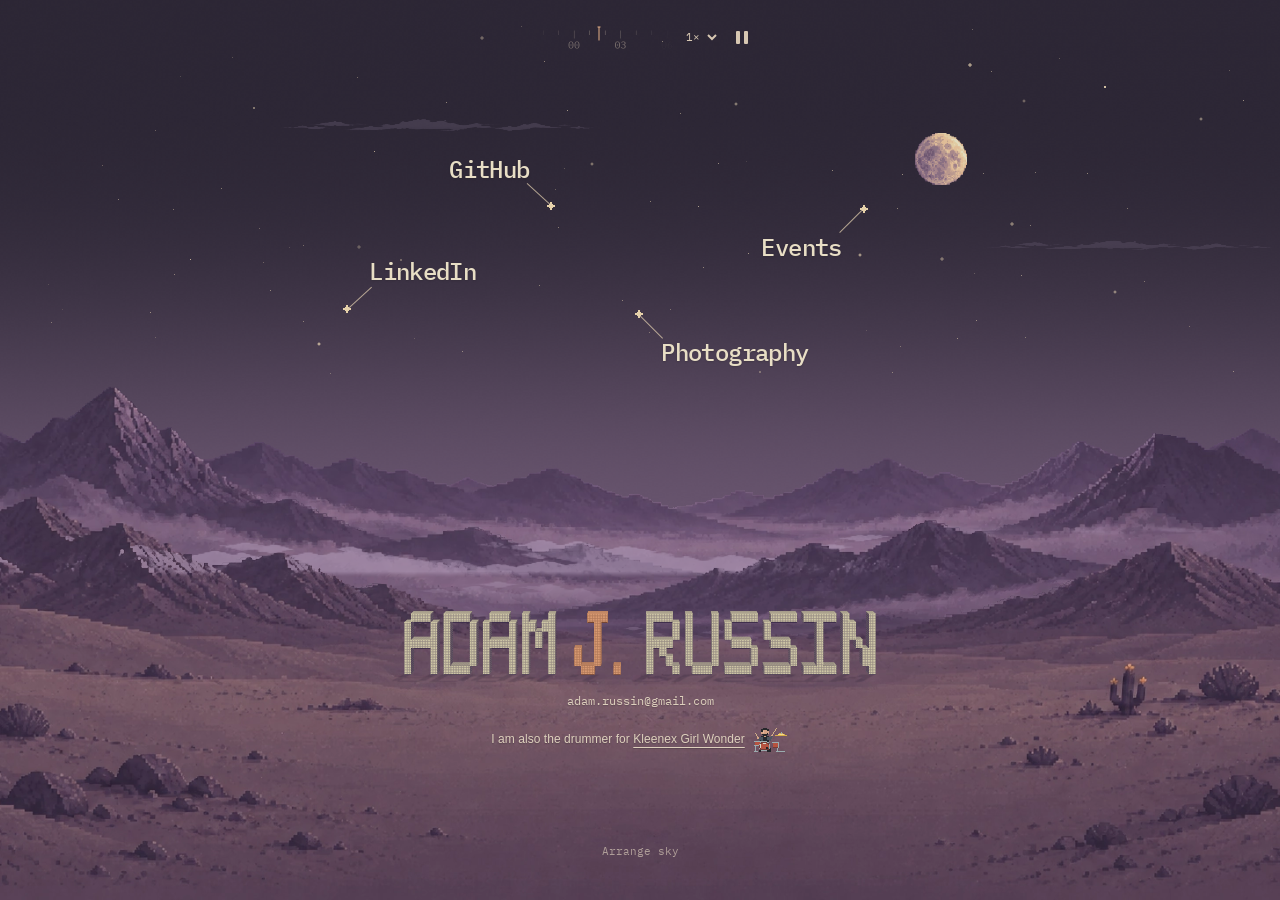
==== commit b59c40e6: "Restore dotted lettering with calm interactive light" ====
--- a/index.html
+++ b/index.html
@@ -9,9 +9,9 @@
   <link rel="preconnect" href="https://fonts.googleapis.com">
   <link rel="preconnect" href="https://fonts.gstatic.com" crossorigin>
   <link rel="stylesheet" href="https://fonts.googleapis.com/css2?family=IBM+Plex+Mono:wght@400;500&display=swap">
-  <link rel="stylesheet" href="/vista/style.css?v=d1c77b905fd1">
-  <script defer src="/vista/content.js?v=d1c77b905fd1"></script>
-  <script defer src="/vista/app.js?v=d1c77b905fd1"></script>
+  <link rel="stylesheet" href="/vista/style.css?v=d3d1f68300ea">
+  <script defer src="/vista/content.js?v=d3d1f68300ea"></script>
+  <script defer src="/vista/app.js?v=d3d1f68300ea"></script>
 <link rel="canonical" href="https://adamrussin.com/">
   <meta property="og:title" content="Adam J. Russin">
   <meta property="og:type" content="website">
@@ -31,7 +31,7 @@
 </head>
 <body>
   <main aria-label="Adam J. Russin"><h1 class="site-heading">Adam J. Russin</h1>
-    <div id="adam-vista" data-site-base="/" data-release="d1c77b905fd1" data-layout="archive" data-open="false" data-name-pose="upright" aria-label="Living vista with continuous daylight">
+    <div id="adam-vista" data-site-base="/" data-release="d3d1f68300ea" data-layout="archive" data-open="false" data-name-pose="upright" aria-label="Living vista with continuous daylight">
   <div class="va-stage">
 <div class="va-time-dock" aria-label="Sky time controls">
   <output hidden aria-hidden="true" class="va-time-value" aria-label="Time in the landscape">01:26</output>
--- a/vista/style.css
+++ b/vista/style.css
@@ -39,7 +39,8 @@
 #adam-vista .va-sky-link:hover .va-constellation canvas,#adam-vista .va-sky-link:focus-visible .va-constellation canvas{opacity:.72}
 #adam-vista .va-sky-link:hover .va-constellation b{box-shadow:0 0 0 7px #edddba10,0 0 0 8px #edddba25}
 #adam-vista .va-identity{position:absolute;left:0;right:0;top:71%;display:flex;align-items:center;flex-direction:column;pointer-events:none;transition:opacity .5s,left .8s,right .8s,top .8s}
-#adam-vista .va-name{width:var(--va-name-width);max-width:660px;height:auto;aspect-ratio:1296/236;display:block;background:transparent;pointer-events:none}
+#adam-vista .va-name{width:var(--va-name-width);max-width:660px;height:auto;aspect-ratio:1296/236;display:block;background:transparent;pointer-events:auto;touch-action:pan-y;outline-offset:5px}
+#adam-vista .va-name:focus-visible{outline:1px dotted currentColor}
 #adam-vista .va-credit{display:flex;flex-direction:column;align-items:center;color:#e0d0cc;max-width:calc(100% - 36px);margin-top:-5px;pointer-events:auto;transition:opacity .3s}
 #adam-vista .va-email{font:400 12px/1.5 'IBM Plex Mono',monospace;display:flex;min-height:30px;align-items:center;letter-spacing:0}
 
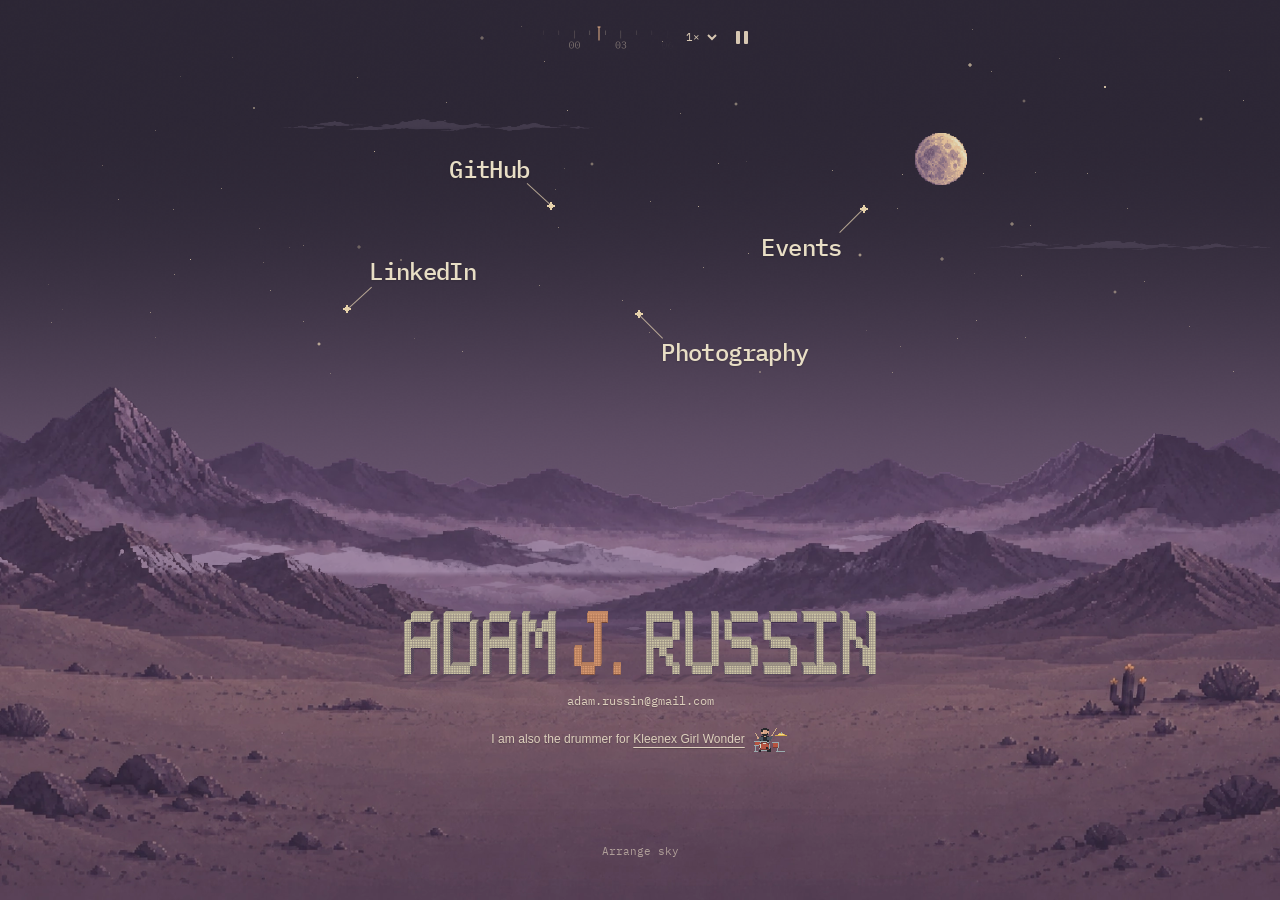
==== commit 5b0d2e51: "Show the full panorama during scene startup and preload its resources" ====
--- a/index.html
+++ b/index.html
@@ -6,12 +6,22 @@
   <meta name="description" content="Personal website of Adam J. Russin — drummer for Kleenex Girl Wonder, photographer, and technology speaker.">
   <title>Adam J. Russin</title>
   <link rel="icon" type="image/svg+xml" href="/favicon.svg">
+  <!-- Show the complete opening vista before the animated renderer is ready. -->
+  <link rel="preload" as="image" href="/vista/assets/opening-b76a98517983.webp" fetchpriority="high">
+  <link rel="preload" as="image" href="/vista/assets/03cd3fed69d7.webp?v=317095ae0364">
+  <link rel="preload" as="image" href="/vista/assets/panorama-left-v1.webp?v=317095ae0364">
+  <link rel="preload" as="image" href="/vista/assets/panorama-right-v1.webp?v=317095ae0364">
+  <link rel="preload" as="image" href="/vista/assets/0c083a60182e.webp?v=317095ae0364">
+  <link rel="preload" as="image" href="/vista/assets/66a91181c39d.png?v=317095ae0364">
+  <link rel="preload" as="image" href="/vista/assets/cf4422e0bd45.png?v=317095ae0364">
+  <link rel="preload" as="fetch" href="/vista/sky.frag?v=317095ae0364" crossorigin>
+  <link rel="preload" as="fetch" href="/vista/assets/panorama-edges-v1.json?v=317095ae0364" crossorigin>
   <link rel="preconnect" href="https://fonts.googleapis.com">
   <link rel="preconnect" href="https://fonts.gstatic.com" crossorigin>
   <link rel="stylesheet" href="https://fonts.googleapis.com/css2?family=IBM+Plex+Mono:wght@400;500&display=swap">
-  <link rel="stylesheet" href="/vista/style.css?v=d3d1f68300ea">
-  <script defer src="/vista/content.js?v=d3d1f68300ea"></script>
-  <script defer src="/vista/app.js?v=d3d1f68300ea"></script>
+  <link rel="stylesheet" href="/vista/style.css?v=317095ae0364">
+  <script defer src="/vista/content.js?v=317095ae0364"></script>
+  <script defer src="/vista/app.js?v=317095ae0364"></script>
 <link rel="canonical" href="https://adamrussin.com/">
   <meta property="og:title" content="Adam J. Russin">
   <meta property="og:type" content="website">
@@ -31,7 +41,7 @@
 </head>
 <body>
   <main aria-label="Adam J. Russin"><h1 class="site-heading">Adam J. Russin</h1>
-    <div id="adam-vista" data-site-base="/" data-release="d3d1f68300ea" data-layout="archive" data-open="false" data-name-pose="upright" aria-label="Living vista with continuous daylight">
+    <div id="adam-vista" data-site-base="/" data-release="317095ae0364" data-layout="archive" data-open="false" data-name-pose="upright" aria-label="Living vista with continuous daylight">
   <div class="va-stage">
 <div class="va-time-dock" aria-label="Sky time controls">
   <output hidden aria-hidden="true" class="va-time-value" aria-label="Time in the landscape">01:26</output>
--- a/vista/style.css
+++ b/vista/style.css
@@ -19,7 +19,7 @@
 #adam-vista button:hover,#adam-vista a:hover{color:var(--va-accent)}
 #adam-vista button:disabled{opacity:.3;cursor:default}
 #adam-vista .va-stage{position:relative;min-height:680px;min-height:max(660px,66.666cqw);display:flow-root}
-#adam-vista .va-landscape{position:absolute;inset:0;background-image:url('assets/03cd3fed69d7.webp');background-size:auto max(660px,66.666cqw);background-position:top center;background-repeat:no-repeat;background-color:#6d586c;pointer-events:none}
+#adam-vista .va-landscape{position:absolute;inset:0;background-image:url('assets/opening-b76a98517983.webp');background-size:auto max(660px,66.666cqw);background-position:top center;background-repeat:no-repeat;background-color:#6d586c;pointer-events:none}
 #adam-vista .va-home{position:absolute;inset:0;pointer-events:none}
 #adam-vista .va-sky-nav{position:absolute;inset:0;transition:opacity .4s ease,transform .7s cubic-bezier(.22,1,.36,1)}
 #adam-vista .va-sky-link{position:absolute;display:flex;align-items:center;justify-content:center;min-height:44px;font:500 clamp(17px,2.35cqw,24px)/1.4 'IBM Plex Mono',monospace;letter-spacing:-.65px;white-space:nowrap;padding:7px 2px;pointer-events:auto;text-shadow:0 1px 7px #2c233650}
@@ -387,7 +387,7 @@
 #adam-vista .va-time-pause[aria-pressed=false] .va-play-icon,#adam-vista .va-time-pause[aria-pressed=true] .va-pause-icon{display:none}
 
 #adam-vista:not([data-sky-ready=true]){background:linear-gradient(#2c2735,#67546d 67%)}
-#adam-vista:not([data-sky-ready=true]) .va-landscape{inset:0 auto auto 50%;width:calc(var(--va-scene-height) * 1.5);height:var(--va-scene-height);transform:translateX(-50%);clip-path:polygon(0% 100%,0.000% 49.414%,0.065% 49.414%,0.130% 49.414%,0.195% 49.414%,0.261% 49.414%,0.326% 49.414%,0.391% 49.316%,0.456% 49.121%,0.521% 49.121%,0.586% 49.121%,0.651% 49.121%,0.717% 49.121%,0.782% 48.926%,0.847% 48.926%,0.912% 48.926%,0.977% 48.926%,1.042% 48.926%,1.107% 48.926%,1.173% 48.926%,1.238% 48.633%,1.303% 48.535%,1.368% 48.535%,1.433% 48.535%,1.498% 48.535%,1.564% 48.535%,1.629% 48.438%,1.694% 48.340%,1.759% 48.340%,1.824% 48.242%,1.889% 48.242%,1.954% 48.145%,2.020% 47.949%,2.085% 47.949%,2.150% 47.949%,2.215% 47.949%,2.280% 47.949%,2.345% 47.949%,2.410% 47.949%,2.476% 47.949%,2.541% 47.949%,2.606% 47.949%,2.671% 48.047%,2.736% 48.047%,2.801% 48.242%,2.866% 48.242%,2.932% 48.242%,2.997% 48.242%,3.062% 48.340%,3.127% 48.438%,3.192% 48.438%,3.257% 48.438%,3.322% 48.438%,3.388% 48.438%,3.453% 48.535%,3.518% 48.633%,3.583% 48.633%,3.648% 48.633%,3.713% 48.633%,3.779% 48.730%,3.844% 48.828%,3.909% 48.828%,3.974% 48.926%,4.039% 48.926%,4.104% 48.926%,4.169% 49.121%,4.235% 49.121%,4.300% 49.121%,4.365% 49.121%,4.430% 49.023%,4.495% 48.828%,4.560% 48.828%,4.625% 48.828%,4.691% 48.828%,4.756% 48.633%,4.821% 48.633%,4.886% 48.535%,4.951% 48.340%,5.016% 48.340%,5.081% 48.145%,5.147% 48.145%,5.212% 48.047%,5.277% 47.949%,5.342% 47.949%,5.407% 47.949%,5.472% 47.949%,5.537% 47.852%,5.603% 47.852%,5.668% 47.656%,5.733% 47.656%,5.798% 47.461%,5.863% 47.461%,5.928% 47.363%,5.993% 47.266%,6.059% 47.070%,6.124% 46.875%,6.189% 46.875%,6.254% 46.875%,6.319% 46.582%,6.384% 46.582%,6.450% 46.387%,6.515% 46.387%,6.580% 46.387%,6.645% 46.387%,6.710% 46.387%,6.775% 46.387%,6.840% 46.387%,6.906% 46.387%,6.971% 46.387%,7.036% 46.387%,7.101% 46.387%,7.166% 46.387%,7.231% 46.387%,7.296% 46.484%,7.362% 46.484%,7.427% 46.582%,7.492% 46.582%,7.557% 46.484%,7.622% 46.387%,7.687% 46.387%,7.752% 46.289%,7.818% 46.191%,7.883% 46.191%,7.948% 46.094%,8.013% 46.094%,8.078% 45.996%,8.143% 45.898%,8.208% 45.801%,8.274% 45.801%,8.339% 45.703%,8.404% 45.605%,8.469% 45.605%,8.534% 45.410%,8.599% 45.312%,8.664% 45.215%,8.730% 45.117%,8.795% 45.117%,8.860% 44.922%,8.925% 44.824%,8.990% 44.824%,9.055% 44.727%,9.121% 44.727%,9.186% 44.531%,9.251% 44.531%,9.316% 44.531%,9.381% 44.336%,9.446% 44.336%,9.511% 44.238%,9.577% 44.238%,9.642% 44.141%,9.707% 44.043%,9.772% 44.043%,9.837% 43.848%,9.902% 43.848%,9.967% 43.750%,10.033% 43.750%,10.098% 43.652%,10.163% 43.555%,10.228% 43.359%,10.293% 43.359%,10.358% 43.359%,10.423% 43.164%,10.489% 43.164%,10.554% 43.164%,10.619% 42.969%,10.684% 42.969%,10.749% 42.969%,10.814% 43.066%,10.879% 43.066%,10.945% 43.066%,11.010% 42.969%,11.075% 42.969%,11.140% 42.969%,11.205% 43.066%,11.270% 43.164%,11.336% 43.164%,11.401% 43.359%,11.466% 43.359%,11.531% 43.457%,11.596% 43.652%,11.661% 43.652%,11.726% 43.848%,11.792% 43.848%,11.857% 44.043%,11.922% 44.043%,11.987% 44.238%,12.052% 44.238%,12.117% 44.434%,12.182% 44.531%,12.248% 44.531%,12.313% 44.531%,12.378% 44.727%,12.443% 44.824%,12.508% 45.020%,12.573% 45.117%,12.638% 45.312%,12.704% 45.312%,12.769% 45.312%,12.834% 45.703%,12.899% 45.703%,12.964% 45.703%,13.029% 45.801%,13.094% 45.898%,13.160% 45.898%,13.225% 45.996%,13.290% 45.996%,13.355% 46.191%,13.420% 46.191%,13.485% 46.387%,13.550% 46.387%,13.616% 46.582%,13.681% 46.582%,13.746% 46.777%,13.811% 46.777%,13.876% 46.875%,13.941% 47.070%,14.007% 47.266%,14.072% 47.266%,14.137% 47.363%,14.202% 47.656%,14.267% 47.656%,14.332% 47.656%,14.397% 47.656%,14.463% 47.656%,14.528% 47.656%,14.593% 47.656%,14.658% 47.656%,14.723% 47.656%,14.788% 47.559%,14.853% 47.559%,14.919% 47.559%,14.984% 47.461%,15.049% 47.461%,15.114% 47.461%,15.179% 47.461%,15.244% 47.461%,15.309% 47.656%,15.375% 47.754%,15.440% 47.852%,15.505% 47.852%,15.570% 47.852%,15.635% 47.949%,15.700% 48.047%,15.765% 48.340%,15.831% 48.340%,15.896% 48.535%,15.961% 48.633%,16.026% 48.730%,16.091% 48.828%,16.156% 48.926%,16.221% 49.023%,16.287% 49.121%,16.352% 49.316%,16.417% 49.414%,16.482% 49.414%,16.547% 49.609%,16.612% 49.707%,16.678% 49.902%,16.743% 50.000%,16.808% 50.098%,16.873% 50.195%,16.938% 50.391%,17.003% 50.391%,17.068% 50.586%,17.134% 50.586%,17.199% 50.781%,17.264% 50.781%,17.329% 50.879%,17.394% 50.879%,17.459% 50.977%,17.524% 50.977%,17.590% 50.977%,17.655% 50.977%,17.720% 50.977%,17.785% 50.977%,17.850% 50.977%,17.915% 50.977%,17.980% 50.977%,18.046% 50.977%,18.111% 50.977%,18.176% 50.977%,18.241% 50.977%,18.306% 50.977%,18.371% 50.879%,18.436% 50.879%,18.502% 50.879%,18.567% 50.781%,18.632% 50.781%,18.697% 50.781%,18.762% 50.781%,18.827% 50.684%,18.893% 50.586%,18.958% 50.586%,19.023% 50.488%,19.088% 50.488%,19.153% 50.488%,19.218% 50.488%,19.283% 50.391%,19.349% 50.391%,19.414% 50.391%,19.479% 50.391%,19.544% 50.391%,19.609% 50.391%,19.674% 50.293%,19.739% 50.293%,19.805% 50.293%,19.870% 50.195%,19.935% 50.195%,20.000% 50.098%,20.065% 50.098%,20.130% 50.098%,20.195% 50.098%,20.261% 50.098%,20.326% 50.098%,20.391% 50.000%,20.456% 49.805%,20.521% 49.805%,20.586% 49.805%,20.651% 49.805%,20.717% 49.805%,20.782% 49.609%,20.847% 49.609%,20.912% 49.609%,20.977% 49.512%,21.042% 49.414%,21.107% 49.414%,21.173% 49.316%,21.238% 49.316%,21.303% 49.316%,21.368% 49.316%,21.433% 49.121%,21.498% 49.121%,21.564% 49.121%,21.629% 49.121%,21.694% 49.121%,21.759% 49.121%,21.824% 49.121%,21.889% 49.121%,21.954% 49.121%,22.020% 49.121%,22.085% 49.121%,22.150% 49.219%,22.215% 49.316%,22.280% 49.316%,22.345% 49.316%,22.410% 49.414%,22.476% 49.414%,22.541% 49.414%,22.606% 49.512%,22.671% 49.609%,22.736% 49.609%,22.801% 49.707%,22.866% 49.707%,22.932% 49.805%,22.997% 49.805%,23.062% 49.902%,23.127% 49.902%,23.192% 49.902%,23.257% 50.000%,23.322% 50.000%,23.388% 50.098%,23.453% 50.293%,23.518% 50.293%,23.583% 50.293%,23.648% 50.488%,23.713% 50.586%,23.779% 50.586%,23.844% 50.586%,23.909% 50.586%,23.974% 50.586%,24.039% 50.586%,24.104% 50.586%,24.169% 50.586%,24.235% 50.586%,24.300% 50.586%,24.365% 50.586%,24.430% 50.586%,24.495% 50.781%,24.560% 50.781%,24.625% 50.781%,24.691% 50.879%,24.756% 50.879%,24.821% 50.977%,24.886% 51.074%,24.951% 51.172%,25.016% 51.172%,25.081% 51.270%,25.147% 51.270%,25.212% 51.367%,25.277% 51.465%,25.342% 51.465%,25.407% 51.562%,25.472% 51.562%,25.537% 51.758%,25.603% 51.758%,25.668% 51.758%,25.733% 51.758%,25.798% 51.953%,25.863% 51.953%,25.928% 51.953%,25.993% 51.953%,26.059% 51.953%,26.124% 51.953%,26.189% 51.953%,26.254% 51.953%,26.319% 51.953%,26.384% 51.953%,26.450% 51.953%,26.515% 51.953%,26.580% 51.758%,26.645% 51.758%,26.710% 51.758%,26.775% 51.758%,26.840% 51.758%,26.906% 51.758%,26.971% 51.758%,27.036% 51.660%,27.101% 51.660%,27.166% 51.367%,27.231% 51.367%,27.296% 51.367%,27.362% 51.367%,27.427% 51.367%,27.492% 51.367%,27.557% 51.367%,27.622% 51.270%,27.687% 51.074%,27.752% 51.074%,27.818% 51.074%,27.883% 51.074%,27.948% 51.074%,28.013% 51.074%,28.078% 51.074%,28.143% 50.977%,28.208% 50.977%,28.274% 50.879%,28.339% 50.879%,28.404% 50.879%,28.469% 50.879%,28.534% 50.879%,28.599% 50.879%,28.664% 50.879%,28.730% 50.879%,28.795% 50.781%,28.860% 50.781%,28.925% 50.781%,28.990% 50.879%,29.055% 50.977%,29.121% 50.977%,29.186% 51.074%,29.251% 51.172%,29.316% 51.172%,29.381% 51.172%,29.446% 51.367%,29.511% 51.367%,29.577% 51.367%,29.642% 51.367%,29.707% 51.367%,29.772% 51.367%,29.837% 51.465%,29.902% 51.660%,29.967% 51.660%,30.033% 51.758%,30.098% 51.758%,30.163% 51.758%,30.228% 51.758%,30.293% 51.953%,30.358% 51.953%,30.423% 51.953%,30.489% 51.953%,30.554% 51.953%,30.619% 52.148%,30.684% 52.148%,30.749% 52.246%,30.814% 52.246%,30.879% 52.246%,30.945% 52.246%,31.010% 52.246%,31.075% 52.246%,31.140% 52.246%,31.205% 52.246%,31.270% 52.441%,31.336% 52.441%,31.401% 52.441%,31.466% 52.441%,31.531% 52.441%,31.596% 52.441%,31.661% 52.441%,31.726% 52.441%,31.792% 52.441%,31.857% 52.148%,31.922% 52.148%,31.987% 52.148%,32.052% 52.148%,32.117% 52.148%,32.182% 52.148%,32.248% 52.148%,32.313% 52.148%,32.378% 52.148%,32.443% 52.148%,32.508% 52.148%,32.573% 52.148%,32.638% 52.148%,32.704% 52.148%,32.769% 52.246%,32.834% 52.246%,32.899% 52.344%,32.964% 52.441%,33.029% 52.441%,33.094% 52.441%,33.160% 52.539%,33.225% 52.637%,33.290% 52.637%,33.355% 52.637%,33.420% 52.637%,33.485% 52.637%,33.550% 52.734%,33.616% 52.832%,33.681% 52.832%,33.746% 52.930%,33.811% 53.027%,33.876% 53.027%,33.941% 53.027%,34.007% 53.027%,34.072% 53.027%,34.137% 53.027%,34.202% 53.125%,34.267% 53.223%,34.332% 53.320%,34.397% 53.418%,34.463% 53.418%,34.528% 53.418%,34.593% 53.418%,34.658% 53.418%,34.723% 53.418%,34.788% 53.516%,34.853% 53.711%,34.919% 53.711%,34.984% 53.711%,35.049% 53.711%,35.114% 53.711%,35.179% 53.711%,35.244% 53.711%,35.309% 53.711%,35.375% 53.711%,35.440% 53.711%,35.505% 53.711%,35.570% 53.711%,35.635% 53.711%,35.700% 53.906%,35.765% 53.906%,35.831% 53.906%,35.896% 53.906%,35.961% 53.906%,36.026% 53.809%,36.091% 53.809%,36.156% 53.711%,36.221% 53.711%,36.287% 53.711%,36.352% 53.613%,36.417% 53.516%,36.482% 53.516%,36.547% 53.418%,36.612% 53.418%,36.678% 53.320%,36.743% 53.320%,36.808% 53.320%,36.873% 53.223%,36.938% 53.125%,37.003% 53.125%,37.068% 53.027%,37.134% 53.027%,37.199% 53.027%,37.264% 53.027%,37.329% 53.027%,37.394% 53.027%,37.459% 53.223%,37.524% 53.223%,37.590% 53.223%,37.655% 53.320%,37.720% 53.418%,37.785% 53.418%,37.850% 53.418%,37.915% 53.418%,37.980% 53.613%,38.046% 53.613%,38.111% 53.613%,38.176% 53.613%,38.241% 53.613%,38.306% 53.711%,38.371% 53.711%,38.436% 53.809%,38.502% 53.809%,38.567% 53.809%,38.632% 53.809%,38.697% 53.906%,38.762% 53.906%,38.827% 53.906%,38.893% 53.906%,38.958% 53.906%,39.023% 53.906%,39.088% 54.004%,39.153% 54.004%,39.218% 53.906%,39.283% 53.906%,39.349% 53.906%,39.414% 53.711%,39.479% 53.711%,39.544% 53.711%,39.609% 53.711%,39.674% 53.711%,39.739% 53.711%,39.805% 53.711%,39.870% 53.711%,39.935% 53.711%,40.000% 53.711%,40.065% 53.711%,40.130% 53.516%,40.195% 53.418%,40.261% 53.418%,40.326% 53.418%,40.391% 53.418%,40.456% 53.418%,40.521% 53.320%,40.586% 53.223%,40.651% 53.223%,40.717% 53.125%,40.782% 53.125%,40.847% 53.125%,40.912% 53.125%,40.977% 53.125%,41.042% 53.125%,41.107% 53.125%,41.173% 53.125%,41.238% 53.027%,41.303% 53.027%,41.368% 53.027%,41.433% 53.027%,41.498% 53.027%,41.564% 53.027%,41.629% 52.930%,41.694% 52.734%,41.759% 52.637%,41.824% 52.539%,41.889% 52.539%,41.954% 52.539%,42.020% 52.539%,42.085% 52.539%,42.150% 52.539%,42.215% 52.539%,42.280% 52.539%,42.345% 52.539%,42.410% 52.441%,42.476% 52.441%,42.541% 52.441%,42.606% 52.441%,42.671% 52.246%,42.736% 52.246%,42.801% 52.246%,42.866% 52.246%,42.932% 52.246%,42.997% 52.051%,43.062% 52.051%,43.127% 52.051%,43.192% 52.051%,43.257% 52.051%,43.322% 52.051%,43.388% 52.051%,43.453% 52.051%,43.518% 52.051%,43.583% 52.051%,43.648% 51.953%,43.713% 51.953%,43.779% 51.953%,43.844% 52.051%,43.909% 52.051%,43.974% 52.051%,44.039% 52.148%,44.104% 52.246%,44.169% 52.246%,44.235% 52.344%,44.300% 52.344%,44.365% 52.441%,44.430% 52.539%,44.495% 52.539%,44.560% 52.539%,44.625% 52.539%,44.691% 52.539%,44.756% 52.539%,44.821% 52.734%,44.886% 52.734%,44.951% 52.734%,45.016% 52.734%,45.081% 52.734%,45.147% 52.832%,45.212% 52.930%,45.277% 52.930%,45.342% 52.930%,45.407% 52.930%,45.472% 53.125%,45.537% 53.125%,45.603% 53.125%,45.668% 53.223%,45.733% 53.418%,45.798% 53.418%,45.863% 53.613%,45.928% 53.613%,45.993% 53.613%,46.059% 53.613%,46.124% 53.613%,46.189% 53.613%,46.254% 53.711%,46.319% 53.711%,46.384% 53.711%,46.450% 53.809%,46.515% 53.906%,46.580% 53.906%,46.645% 53.906%,46.710% 53.906%,46.775% 53.906%,46.840% 53.906%,46.906% 54.004%,46.971% 54.004%,47.036% 54.102%,47.101% 54.102%,47.166% 54.199%,47.231% 54.199%,47.296% 54.297%,47.362% 54.395%,47.427% 54.395%,47.492% 54.395%,47.557% 54.395%,47.622% 54.590%,47.687% 54.590%,47.752% 54.590%,47.818% 54.590%,47.883% 54.590%,47.948% 54.688%,48.013% 54.688%,48.078% 54.688%,48.143% 54.785%,48.208% 54.883%,48.274% 54.883%,48.339% 54.883%,48.404% 54.883%,48.469% 54.980%,48.534% 54.980%,48.599% 54.980%,48.664% 54.980%,48.730% 55.176%,48.795% 55.176%,48.860% 55.176%,48.925% 55.176%,48.990% 55.176%,49.055% 55.176%,49.121% 55.078%,49.186% 54.980%,49.251% 54.883%,49.316% 54.883%,49.381% 54.883%,49.446% 54.883%,49.511% 54.883%,49.577% 54.883%,49.642% 54.883%,49.707% 54.883%,49.772% 54.883%,49.837% 54.883%,49.902% 54.883%,49.967% 54.883%,50.033% 54.980%,50.098% 54.980%,50.163% 55.078%,50.228% 55.176%,50.293% 55.176%,50.358% 55.273%,50.423% 55.273%,50.489% 55.273%,50.554% 55.273%,50.619% 55.469%,50.684% 55.469%,50.749% 55.469%,50.814% 55.566%,50.879% 55.566%,50.945% 55.664%,51.010% 55.762%,51.075% 55.762%,51.140% 55.762%,51.205% 55.762%,51.270% 55.762%,51.336% 55.762%,51.401% 55.762%,51.466% 55.762%,51.531% 55.762%,51.596% 55.957%,51.661% 56.152%,51.726% 56.152%,51.792% 56.152%,51.857% 56.152%,51.922% 56.152%,51.987% 56.152%,52.052% 56.152%,52.117% 56.348%,52.182% 56.445%,52.248% 56.445%,52.313% 56.445%,52.378% 56.445%,52.443% 56.445%,52.508% 56.348%,52.573% 56.445%,52.638% 56.348%,52.704% 56.348%,52.769% 56.250%,52.834% 56.250%,52.899% 56.250%,52.964% 56.250%,53.029% 56.250%,53.094% 56.250%,53.160% 56.250%,53.225% 56.250%,53.290% 56.250%,53.355% 56.250%,53.420% 56.152%,53.485% 56.152%,53.550% 56.152%,53.616% 56.152%,53.681% 56.152%,53.746% 56.152%,53.811% 56.152%,53.876% 56.055%,53.941% 56.055%,54.007% 56.055%,54.072% 56.055%,54.137% 55.762%,54.202% 55.762%,54.267% 55.762%,54.332% 55.762%,54.397% 55.762%,54.463% 55.762%,54.528% 55.762%,54.593% 55.762%,54.658% 55.762%,54.723% 55.762%,54.788% 55.762%,54.853% 55.762%,54.919% 55.664%,54.984% 55.566%,55.049% 55.566%,55.114% 55.566%,55.179% 55.566%,55.244% 55.566%,55.309% 55.469%,55.375% 55.371%,55.440% 55.371%,55.505% 55.371%,55.570% 55.371%,55.635% 55.371%,55.700% 55.371%,55.765% 55.371%,55.831% 55.371%,55.896% 55.371%,55.961% 55.371%,56.026% 55.371%,56.091% 55.273%,56.156% 55.176%,56.221% 55.176%,56.287% 55.078%,56.352% 54.980%,56.417% 54.980%,56.482% 54.980%,56.547% 54.980%,56.612% 54.980%,56.678% 54.883%,56.743% 54.688%,56.808% 54.688%,56.873% 54.688%,56.938% 54.688%,57.003% 54.688%,57.068% 54.492%,57.134% 54.492%,57.199% 54.492%,57.264% 54.492%,57.329% 54.492%,57.394% 54.492%,57.459% 54.492%,57.524% 54.492%,57.590% 54.492%,57.655% 54.492%,57.720% 54.492%,57.785% 54.492%,57.850% 54.688%,57.915% 54.688%,57.980% 54.688%,58.046% 54.688%,58.111% 54.688%,58.176% 54.688%,58.241% 54.688%,58.306% 54.688%,58.371% 54.785%,58.436% 54.980%,58.502% 54.980%,58.567% 54.980%,58.632% 54.980%,58.697% 54.980%,58.762% 54.980%,58.827% 54.980%,58.893% 54.980%,58.958% 54.980%,59.023% 54.980%,59.088% 54.980%,59.153% 54.980%,59.218% 55.273%,59.283% 55.273%,59.349% 55.273%,59.414% 55.273%,59.479% 55.273%,59.544% 55.273%,59.609% 55.273%,59.674% 55.273%,59.739% 55.273%,59.805% 55.273%,59.870% 55.176%,59.935% 55.078%,60.000% 54.980%,60.065% 54.980%,60.130% 54.980%,60.195% 54.980%,60.261% 54.980%,60.326% 54.980%,60.391% 54.883%,60.456% 54.883%,60.521% 54.883%,60.586% 54.883%,60.651% 54.785%,60.717% 54.688%,60.782% 54.688%,60.847% 54.688%,60.912% 54.688%,60.977% 54.688%,61.042% 54.688%,61.107% 54.688%,61.173% 54.688%,61.238% 54.688%,61.303% 54.492%,61.368% 54.492%,61.433% 54.297%,61.498% 54.199%,61.564% 54.199%,61.629% 54.199%,61.694% 54.199%,61.759% 54.199%,61.824% 54.199%,61.889% 54.199%,61.954% 54.102%,62.020% 54.004%,62.085% 54.004%,62.150% 54.004%,62.215% 53.906%,62.280% 53.809%,62.345% 53.711%,62.410% 53.711%,62.476% 53.711%,62.541% 53.711%,62.606% 53.711%,62.671% 53.711%,62.736% 53.711%,62.801% 53.711%,62.866% 53.516%,62.932% 53.418%,62.997% 53.418%,63.062% 53.418%,63.127% 53.320%,63.192% 53.223%,63.257% 53.125%,63.322% 53.027%,63.388% 53.027%,63.453% 53.027%,63.518% 52.930%,63.583% 52.930%,63.648% 52.832%,63.713% 52.734%,63.779% 52.637%,63.844% 52.539%,63.909% 52.539%,63.974% 52.441%,64.039% 52.441%,64.104% 52.441%,64.169% 52.441%,64.235% 52.246%,64.300% 52.246%,64.365% 52.246%,64.430% 52.148%,64.495% 51.953%,64.560% 51.953%,64.625% 52.051%,64.691% 52.051%,64.756% 52.051%,64.821% 52.051%,64.886% 51.953%,64.951% 51.953%,65.016% 51.953%,65.081% 51.953%,65.147% 52.148%,65.212% 52.148%,65.277% 52.246%,65.342% 52.246%,65.407% 52.246%,65.472% 52.246%,65.537% 52.246%,65.603% 52.246%,65.668% 52.246%,65.733% 52.246%,65.798% 52.246%,65.863% 52.441%,65.928% 52.441%,65.993% 52.441%,66.059% 52.441%,66.124% 52.246%,66.189% 52.246%,66.254% 52.246%,66.319% 52.246%,66.384% 52.246%,66.450% 52.051%,66.515% 51.953%,66.580% 51.953%,66.645% 51.953%,66.710% 51.953%,66.775% 51.953%,66.840% 51.953%,66.906% 51.953%,66.971% 51.953%,67.036% 51.758%,67.101% 51.660%,67.166% 51.660%,67.231% 51.660%,67.296% 51.660%,67.362% 51.465%,67.427% 51.465%,67.492% 51.465%,67.557% 51.465%,67.622% 51.465%,67.687% 51.270%,67.752% 51.270%,67.818% 51.270%,67.883% 51.172%,67.948% 51.074%,68.013% 51.074%,68.078% 50.879%,68.143% 50.879%,68.208% 50.879%,68.274% 50.879%,68.339% 50.879%,68.404% 50.879%,68.469% 50.879%,68.534% 50.879%,68.599% 50.977%,68.664% 50.977%,68.730% 51.074%,68.795% 51.074%,68.860% 51.172%,68.925% 51.270%,68.990% 51.270%,69.055% 51.270%,69.121% 51.270%,69.186% 51.367%,69.251% 51.367%,69.316% 51.367%,69.381% 51.562%,69.446% 51.660%,69.511% 51.660%,69.577% 51.660%,69.642% 51.660%,69.707% 51.758%,69.772% 51.855%,69.837% 51.953%,69.902% 51.953%,69.967% 51.953%,70.033% 51.953%,70.098% 52.051%,70.163% 52.051%,70.228% 52.148%,70.293% 52.148%,70.358% 52.246%,70.423% 52.246%,70.489% 52.246%,70.554% 52.246%,70.619% 52.246%,70.684% 52.441%,70.749% 52.441%,70.814% 52.441%,70.879% 52.441%,70.945% 52.441%,71.010% 52.637%,71.075% 52.734%,71.140% 52.734%,71.205% 52.734%,71.270% 52.832%,71.336% 52.930%,71.401% 52.930%,71.466% 52.930%,71.531% 52.930%,71.596% 52.930%,71.661% 52.930%,71.726% 52.832%,71.792% 52.832%,71.857% 52.734%,71.922% 52.637%,71.987% 52.637%,72.052% 52.637%,72.117% 52.637%,72.182% 52.441%,72.248% 52.441%,72.313% 52.441%,72.378% 52.441%,72.443% 52.441%,72.508% 52.441%,72.573% 52.441%,72.638% 52.441%,72.704% 52.441%,72.769% 52.441%,72.834% 52.441%,72.899% 52.441%,72.964% 52.441%,73.029% 52.637%,73.094% 52.637%,73.160% 52.637%,73.225% 52.734%,73.290% 52.734%,73.355% 52.734%,73.420% 52.832%,73.485% 52.930%,73.550% 52.930%,73.616% 53.027%,73.681% 53.027%,73.746% 53.027%,73.811% 53.027%,73.876% 53.125%,73.941% 53.125%,74.007% 53.125%,74.072% 53.320%,74.137% 53.320%,74.202% 53.320%,74.267% 53.320%,74.332% 53.320%,74.397% 53.320%,74.463% 53.320%,74.528% 53.320%,74.593% 53.320%,74.658% 53.320%,74.723% 53.320%,74.788% 53.320%,74.853% 53.516%,74.919% 53.516%,74.984% 53.516%,75.049% 53.613%,75.114% 53.711%,75.179% 53.711%,75.244% 53.711%,75.309% 53.711%,75.375% 53.711%,75.440% 53.711%,75.505% 53.711%,75.570% 53.711%,75.635% 53.711%,75.700% 53.711%,75.765% 53.711%,75.831% 53.711%,75.896% 53.711%,75.961% 53.809%,76.026% 53.906%,76.091% 53.906%,76.156% 53.906%,76.221% 53.906%,76.287% 53.906%,76.352% 53.906%,76.417% 53.906%,76.482% 53.906%,76.547% 53.906%,76.612% 54.004%,76.678% 54.004%,76.743% 54.004%,76.808% 54.004%,76.873% 54.004%,76.938% 54.004%,77.003% 54.004%,77.068% 53.711%,77.134% 53.711%,77.199% 53.711%,77.264% 53.711%,77.329% 53.711%,77.394% 53.711%,77.459% 53.711%,77.524% 53.613%,77.590% 53.418%,77.655% 53.418%,77.720% 53.418%,77.785% 53.418%,77.850% 53.418%,77.915% 53.418%,77.980% 53.418%,78.046% 53.125%,78.111% 53.125%,78.176% 53.125%,78.241% 53.027%,78.306% 52.930%,78.371% 52.930%,78.436% 52.832%,78.502% 52.734%,78.567% 52.734%,78.632% 52.734%,78.697% 52.734%,78.762% 52.637%,78.827% 52.539%,78.893% 52.539%,78.958% 52.539%,79.023% 52.441%,79.088% 52.441%,79.153% 52.246%,79.218% 52.246%,79.283% 52.246%,79.349% 52.246%,79.414% 52.246%,79.479% 52.148%,79.544% 52.051%,79.609% 51.953%,79.674% 51.660%,79.739% 51.660%,79.805% 51.660%,79.870% 51.465%,79.935% 51.465%,80.000% 51.465%,80.065% 51.367%,80.130% 51.367%,80.195% 51.074%,80.261% 51.074%,80.326% 50.879%,80.391% 50.879%,80.456% 50.781%,80.521% 50.781%,80.586% 50.781%,80.651% 50.781%,80.717% 50.781%,80.782% 50.781%,80.847% 50.781%,80.912% 50.586%,80.977% 50.586%,81.042% 50.586%,81.107% 50.391%,81.173% 50.391%,81.238% 50.195%,81.303% 50.195%,81.368% 50.195%,81.433% 50.195%,81.498% 50.000%,81.564% 49.902%,81.629% 49.902%,81.694% 49.902%,81.759% 49.902%,81.824% 49.805%,81.889% 49.707%,81.954% 49.512%,82.020% 49.512%,82.085% 49.219%,82.150% 49.219%,82.215% 49.219%,82.280% 49.219%,82.345% 49.121%,82.410% 49.023%,82.476% 49.023%,82.541% 49.023%,82.606% 49.023%,82.671% 49.023%,82.736% 49.023%,82.801% 49.023%,82.866% 49.023%,82.932% 49.023%,82.997% 49.023%,83.062% 49.121%,83.127% 49.219%,83.192% 49.316%,83.257% 49.316%,83.322% 49.316%,83.388% 49.414%,83.453% 49.512%,83.518% 49.512%,83.583% 49.512%,83.648% 49.609%,83.713% 49.609%,83.779% 49.609%,83.844% 49.609%,83.909% 49.707%,83.974% 49.707%,84.039% 49.707%,84.104% 49.805%,84.169% 49.902%,84.235% 49.902%,84.300% 50.000%,84.365% 50.000%,84.430% 50.098%,84.495% 50.098%,84.560% 50.098%,84.625% 50.195%,84.691% 50.293%,84.756% 50.293%,84.821% 50.293%,84.886% 50.391%,84.951% 50.391%,85.016% 50.391%,85.081% 50.391%,85.147% 50.391%,85.212% 50.586%,85.277% 50.586%,85.342% 50.586%,85.407% 50.684%,85.472% 50.781%,85.537% 50.781%,85.603% 50.781%,85.668% 50.781%,85.733% 50.781%,85.798% 50.879%,85.863% 50.879%,85.928% 50.781%,85.993% 50.781%,86.059% 50.781%,86.124% 50.684%,86.189% 50.684%,86.254% 50.684%,86.319% 50.586%,86.384% 50.586%,86.450% 50.391%,86.515% 50.391%,86.580% 50.293%,86.645% 50.195%,86.710% 50.098%,86.775% 49.902%,86.840% 49.902%,86.906% 49.805%,86.971% 49.707%,87.036% 49.609%,87.101% 49.512%,87.166% 49.414%,87.231% 49.414%,87.296% 49.414%,87.362% 49.219%,87.427% 49.219%,87.492% 49.219%,87.557% 49.023%,87.622% 48.828%,87.687% 48.828%,87.752% 48.633%,87.818% 48.633%,87.883% 48.535%,87.948% 48.438%,88.013% 48.145%,88.078% 48.145%,88.143% 48.145%,88.208% 48.145%,88.274% 48.242%,88.339% 48.242%,88.404% 48.242%,88.469% 48.242%,88.534% 48.242%,88.599% 48.242%,88.664% 48.242%,88.730% 48.242%,88.795% 48.340%,88.860% 48.340%,88.925% 48.340%,88.990% 48.340%,89.055% 48.340%,89.121% 48.340%,89.186% 48.340%,89.251% 48.340%,89.316% 48.340%,89.381% 48.438%,89.446% 48.438%,89.511% 48.438%,89.577% 48.438%,89.642% 48.438%,89.707% 48.438%,89.772% 48.438%,89.837% 48.438%,89.902% 48.535%,89.967% 48.535%,90.033% 48.535%,90.098% 48.535%,90.163% 48.535%,90.228% 48.535%,90.293% 48.535%,90.358% 48.535%,90.423% 48.535%,90.489% 48.730%,90.554% 48.828%,90.619% 48.828%,90.684% 49.023%,90.749% 49.023%,90.814% 49.023%,90.879% 49.023%,90.945% 49.023%,91.010% 49.023%,91.075% 49.023%,91.140% 49.023%,91.205% 49.023%,91.270% 49.023%,91.336% 49.121%,91.401% 49.219%,91.466% 49.316%,91.531% 49.316%,91.596% 49.414%,91.661% 49.609%,91.726% 49.609%,91.792% 49.707%,91.857% 49.707%,91.922% 49.902%,91.987% 49.902%,92.052% 49.902%,92.117% 49.902%,92.182% 49.805%,92.248% 49.805%,92.313% 49.707%,92.378% 49.707%,92.443% 49.609%,92.508% 49.609%,92.573% 49.414%,92.638% 49.414%,92.704% 49.414%,92.769% 49.316%,92.834% 49.316%,92.899% 49.219%,92.964% 49.219%,93.029% 49.121%,93.094% 49.121%,93.160% 49.121%,93.225% 49.121%,93.290% 49.121%,93.355% 48.828%,93.420% 48.828%,93.485% 48.828%,93.550% 48.828%,93.616% 48.828%,93.681% 48.828%,93.746% 48.828%,93.811% 48.633%,93.876% 48.633%,93.941% 48.535%,94.007% 48.535%,94.072% 48.633%,94.137% 48.633%,94.202% 48.535%,94.267% 48.438%,94.332% 48.438%,94.397% 48.340%,94.463% 48.340%,94.528% 48.242%,94.593% 48.242%,94.658% 48.242%,94.723% 48.047%,94.788% 48.047%,94.853% 47.949%,94.919% 47.852%,94.984% 47.852%,95.049% 47.754%,95.114% 47.656%,95.179% 47.656%,95.244% 47.559%,95.309% 47.559%,95.375% 47.559%,95.440% 47.559%,95.505% 47.559%,95.570% 47.559%,95.635% 47.656%,95.700% 47.656%,95.765% 47.754%,95.831% 47.754%,95.896% 47.852%,95.961% 47.852%,96.026% 47.949%,96.091% 47.949%,96.156% 48.047%,96.221% 48.047%,96.287% 48.047%,96.352% 48.047%,96.417% 48.242%,96.482% 48.242%,96.547% 48.242%,96.612% 48.242%,96.678% 48.242%,96.743% 48.340%,96.808% 48.535%,96.873% 48.535%,96.938% 48.535%,97.003% 48.535%,97.068% 48.633%,97.134% 48.633%,97.199% 48.730%,97.264% 48.828%,97.329% 48.926%,97.394% 49.023%,97.459% 49.023%,97.524% 49.023%,97.590% 49.023%,97.655% 49.023%,97.720% 49.023%,97.785% 49.023%,97.850% 49.023%,97.915% 49.219%,97.980% 49.219%,98.046% 49.316%,98.111% 49.316%,98.176% 49.316%,98.241% 49.316%,98.306% 49.414%,98.371% 49.414%,98.436% 49.414%,98.502% 49.609%,98.567% 49.609%,98.632% 49.707%,98.697% 49.707%,98.762% 49.707%,98.827% 49.707%,98.893% 49.707%,98.958% 49.707%,99.023% 49.707%,99.088% 49.902%,99.153% 49.902%,99.218% 49.902%,99.283% 50.000%,99.349% 50.000%,99.414% 50.000%,99.479% 50.098%,99.544% 50.195%,99.609% 50.195%,99.674% 50.293%,99.739% 50.293%,99.805% 50.293%,99.870% 50.293%,99.935% 50.195%,100.000% 50.195%,100% 100%)}
+#adam-vista:not([data-sky-ready=true]) .va-landscape{inset:0 0 auto;width:100%;height:var(--va-scene-height);transform:none;clip-path:none;background-size:auto var(--va-scene-height);background-position:center top}
 /* The native page owns its layout; it has no iframe or host stylesheet. */
 html,body{margin:0;min-height:100%;background:#302637}
 body{font-family:'IBM Plex Mono',monospace}
@@ -406,7 +406,7 @@
 @media(max-width:460px){#adam-vista{--va-scene-min:660px}}
 #adam-vista .va-stage{width:100%;margin-inline:auto;container-type:inline-size}
 #adam-vista .va-name{width:min(530px,calc(100% - 56px),max(calc(var(--va-name-width) - 8%),360px),calc(var(--va-scene-height) * .62))}
-#adam-vista:not([data-sky-ready=true]) .va-landscape{top:var(--va-terrain-top);width:calc(var(--va-terrain-height) * 1.5);height:var(--va-terrain-height);background-size:100% 100%}
+#adam-vista:not([data-sky-ready=true]) .va-landscape{top:0;width:100%;height:var(--va-scene-height);background-size:auto var(--va-scene-height)}
 #adam-vista .va-layout-tools{position:static;transform:none;margin-top:clamp(8px,calc((var(--va-scene-height) - 650px) * .28),80px)}
 #adam-vista{--va-terrain-height:var(--va-scene-height);--va-terrain-top:0px}
 
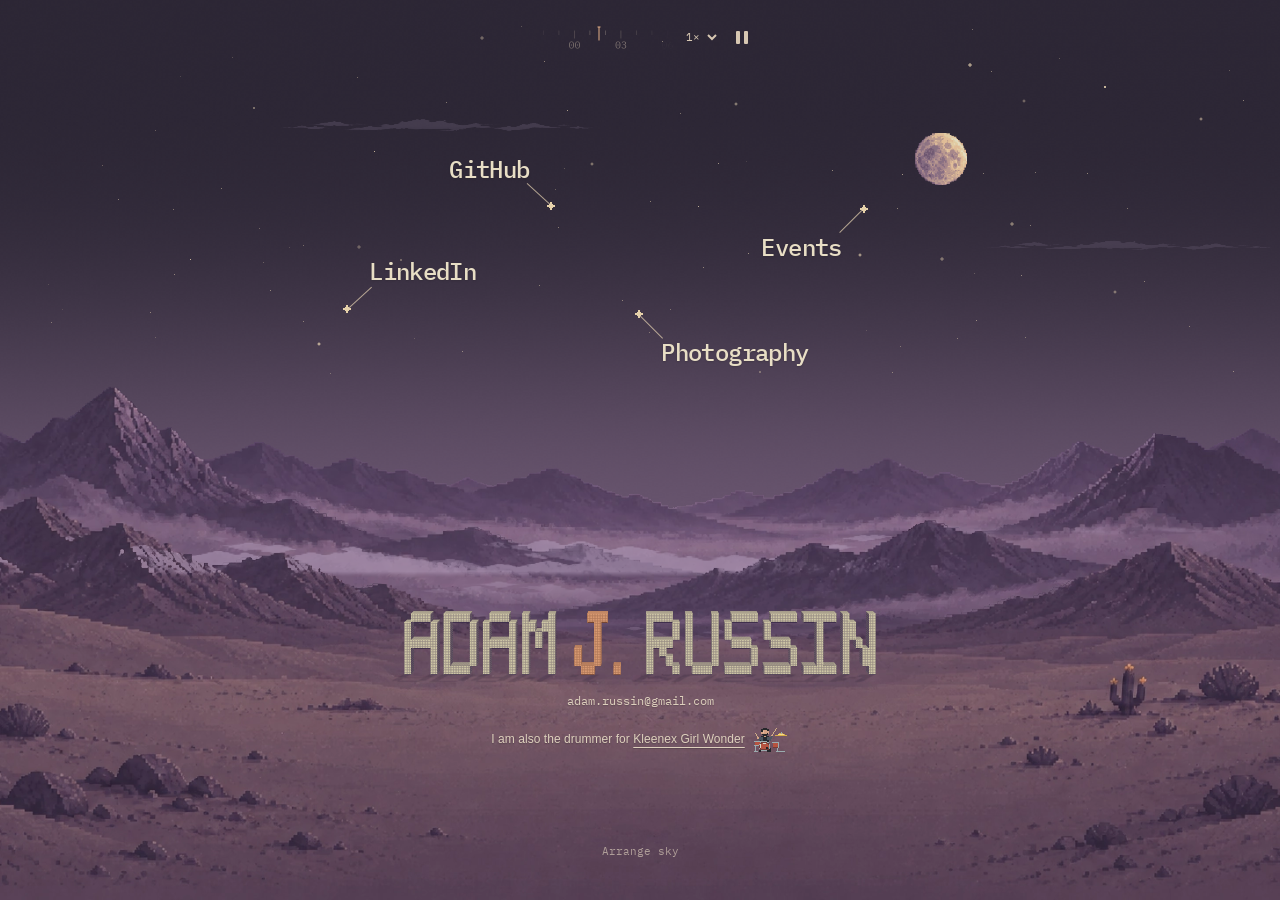
==== commit f3896888: "Place sky links in their authored positions from the first paint" ====
--- a/index.html
+++ b/index.html
@@ -8,20 +8,20 @@
   <link rel="icon" type="image/svg+xml" href="/favicon.svg">
   <!-- Show the complete opening vista before the animated renderer is ready. -->
   <link rel="preload" as="image" href="/vista/assets/opening-b76a98517983.webp" fetchpriority="high">
-  <link rel="preload" as="image" href="/vista/assets/03cd3fed69d7.webp?v=317095ae0364">
-  <link rel="preload" as="image" href="/vista/assets/panorama-left-v1.webp?v=317095ae0364">
-  <link rel="preload" as="image" href="/vista/assets/panorama-right-v1.webp?v=317095ae0364">
-  <link rel="preload" as="image" href="/vista/assets/0c083a60182e.webp?v=317095ae0364">
-  <link rel="preload" as="image" href="/vista/assets/66a91181c39d.png?v=317095ae0364">
-  <link rel="preload" as="image" href="/vista/assets/cf4422e0bd45.png?v=317095ae0364">
-  <link rel="preload" as="fetch" href="/vista/sky.frag?v=317095ae0364" crossorigin>
-  <link rel="preload" as="fetch" href="/vista/assets/panorama-edges-v1.json?v=317095ae0364" crossorigin>
+  <link rel="preload" as="image" href="/vista/assets/03cd3fed69d7.webp?v=edf5f6ef1c0b">
+  <link rel="preload" as="image" href="/vista/assets/panorama-left-v1.webp?v=edf5f6ef1c0b">
+  <link rel="preload" as="image" href="/vista/assets/panorama-right-v1.webp?v=edf5f6ef1c0b">
+  <link rel="preload" as="image" href="/vista/assets/0c083a60182e.webp?v=edf5f6ef1c0b">
+  <link rel="preload" as="image" href="/vista/assets/66a91181c39d.png?v=edf5f6ef1c0b">
+  <link rel="preload" as="image" href="/vista/assets/cf4422e0bd45.png?v=edf5f6ef1c0b">
+  <link rel="preload" as="fetch" href="/vista/sky.frag?v=edf5f6ef1c0b" crossorigin>
+  <link rel="preload" as="fetch" href="/vista/assets/panorama-edges-v1.json?v=edf5f6ef1c0b" crossorigin>
   <link rel="preconnect" href="https://fonts.googleapis.com">
   <link rel="preconnect" href="https://fonts.gstatic.com" crossorigin>
   <link rel="stylesheet" href="https://fonts.googleapis.com/css2?family=IBM+Plex+Mono:wght@400;500&display=swap">
-  <link rel="stylesheet" href="/vista/style.css?v=317095ae0364">
-  <script defer src="/vista/content.js?v=317095ae0364"></script>
-  <script defer src="/vista/app.js?v=317095ae0364"></script>
+  <link rel="stylesheet" href="/vista/style.css?v=edf5f6ef1c0b">
+  <script defer src="/vista/content.js?v=edf5f6ef1c0b"></script>
+  <script defer src="/vista/app.js?v=edf5f6ef1c0b"></script>
 <link rel="canonical" href="https://adamrussin.com/">
   <meta property="og:title" content="Adam J. Russin">
   <meta property="og:type" content="website">
@@ -41,7 +41,7 @@
 </head>
 <body>
   <main aria-label="Adam J. Russin"><h1 class="site-heading">Adam J. Russin</h1>
-    <div id="adam-vista" data-site-base="/" data-release="317095ae0364" data-layout="archive" data-open="false" data-name-pose="upright" aria-label="Living vista with continuous daylight">
+    <div id="adam-vista" data-site-base="/" data-release="edf5f6ef1c0b" data-layout="archive" data-open="false" data-name-pose="upright" aria-label="Living vista with continuous daylight">
   <div class="va-stage">
 <div class="va-time-dock" aria-label="Sky time controls">
   <output hidden aria-hidden="true" class="va-time-value" aria-label="Time in the landscape">01:26</output>
--- a/vista/style.css
+++ b/vista/style.css
@@ -332,10 +332,11 @@
 #adam-vista .va-sky-nav{inset:0 auto auto 50%;width:min(86%,800px);height:100%;transform:translateX(-50%);transition:opacity .5s ease}
 #adam-vista[data-open=true] .va-sky-nav{transform:translateX(-50%)}
 #adam-vista .va-sky-link{transform:translateX(-50%);font-size:clamp(17px,2.35cqw,24px)}
-#adam-vista .va-github{left:23%;top:24%}
-#adam-vista .va-linkedin{left:35%;top:37%}
-#adam-vista .va-events{left:77%;top:24.5%}
-#adam-vista .va-photography{left:76%;top:39%}
+/* Match createSkyLayout's authored defaults on the very first paint. */
+#adam-vista .va-github{left:31.16%;top:16.21%}
+#adam-vista .va-linkedin{left:22.83%;top:27.61%}
+#adam-vista .va-events{left:70.19%;top:24.93%}
+#adam-vista .va-photography{left:61.86%;top:36.57%}
 #adam-vista .va-identity{left:0;right:0;top:calc(var(--va-scene-height) * .708 + clamp(0px,30px - 3cqw,21px));gap:0;transition:opacity .5s ease}
 #adam-vista .va-name{width:min(594px,calc(100% - 48px),max(var(--va-name-width),420px));max-width:none}
 #adam-vista .va-credit{margin-top:clamp(-20px,-2cqw,-7px);gap:2px}
@@ -365,6 +366,8 @@
 #adam-vista .va-sky-link{color:var(--va-link-ink,#f4ecd7);text-shadow:0 1px 1.5px var(--va-type-edge);transition:color var(--va-ink-duration,1.6s) ease,text-shadow var(--va-ink-duration,1.6s) ease}
 #adam-vista .va-sky-link:hover,#adam-vista .va-sky-link:focus-visible{color:var(--va-link-hover,#ffe8bf)}
 #adam-vista .va-link-label{-webkit-text-stroke:0}
+/* Markers become visible after moving into their measured sky-art layer. */
+#adam-vista .va-sky-link > .va-constellation{visibility:hidden}
 #adam-vista .va-constellation,#adam-vista .va-events .va-constellation,#adam-vista .va-linkedin .va-constellation,#adam-vista .va-photography .va-constellation{right:auto;left:0;top:0;transform:none;transform-origin:0 0}
 #adam-vista .va-constellation canvas{transform-origin:37px 30px}
 #adam-vista .va-constellation b{left:35px;top:28px}
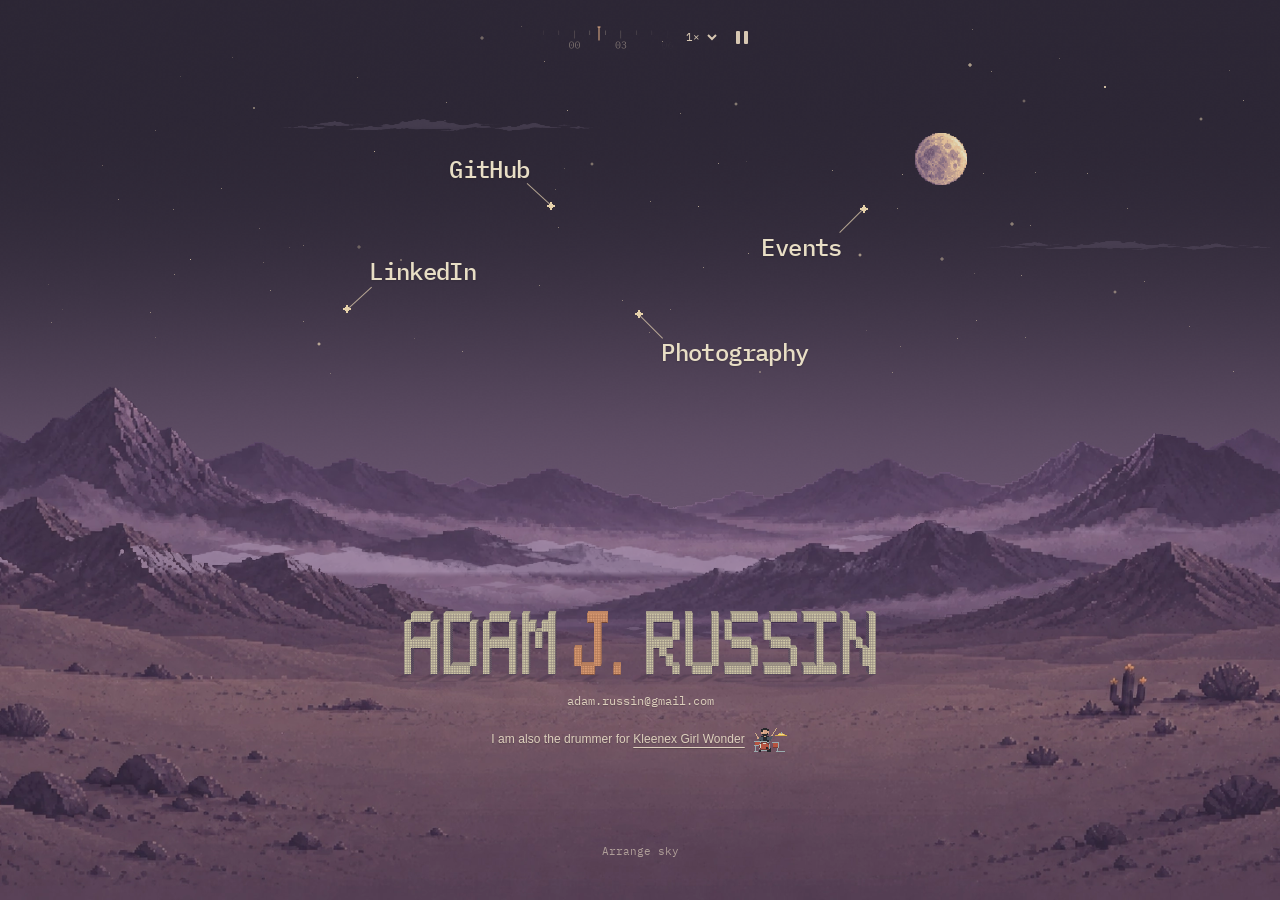
==== commit 5368b9d9: "Keep the letter face covered beneath moving shimmer dots" ====
--- a/index.html
+++ b/index.html
@@ -8,20 +8,20 @@
   <link rel="icon" type="image/svg+xml" href="/favicon.svg">
   <!-- Show the complete opening vista before the animated renderer is ready. -->
   <link rel="preload" as="image" href="/vista/assets/opening-b76a98517983.webp" fetchpriority="high">
-  <link rel="preload" as="image" href="/vista/assets/03cd3fed69d7.webp?v=edf5f6ef1c0b">
-  <link rel="preload" as="image" href="/vista/assets/panorama-left-v1.webp?v=edf5f6ef1c0b">
-  <link rel="preload" as="image" href="/vista/assets/panorama-right-v1.webp?v=edf5f6ef1c0b">
-  <link rel="preload" as="image" href="/vista/assets/0c083a60182e.webp?v=edf5f6ef1c0b">
-  <link rel="preload" as="image" href="/vista/assets/66a91181c39d.png?v=edf5f6ef1c0b">
-  <link rel="preload" as="image" href="/vista/assets/cf4422e0bd45.png?v=edf5f6ef1c0b">
-  <link rel="preload" as="fetch" href="/vista/sky.frag?v=edf5f6ef1c0b" crossorigin>
-  <link rel="preload" as="fetch" href="/vista/assets/panorama-edges-v1.json?v=edf5f6ef1c0b" crossorigin>
+  <link rel="preload" as="image" href="/vista/assets/03cd3fed69d7.webp?v=581a27277c75">
+  <link rel="preload" as="image" href="/vista/assets/panorama-left-v1.webp?v=581a27277c75">
+  <link rel="preload" as="image" href="/vista/assets/panorama-right-v1.webp?v=581a27277c75">
+  <link rel="preload" as="image" href="/vista/assets/0c083a60182e.webp?v=581a27277c75">
+  <link rel="preload" as="image" href="/vista/assets/66a91181c39d.png?v=581a27277c75">
+  <link rel="preload" as="image" href="/vista/assets/cf4422e0bd45.png?v=581a27277c75">
+  <link rel="preload" as="fetch" href="/vista/sky.frag?v=581a27277c75" crossorigin>
+  <link rel="preload" as="fetch" href="/vista/assets/panorama-edges-v1.json?v=581a27277c75" crossorigin>
   <link rel="preconnect" href="https://fonts.googleapis.com">
   <link rel="preconnect" href="https://fonts.gstatic.com" crossorigin>
   <link rel="stylesheet" href="https://fonts.googleapis.com/css2?family=IBM+Plex+Mono:wght@400;500&display=swap">
-  <link rel="stylesheet" href="/vista/style.css?v=edf5f6ef1c0b">
-  <script defer src="/vista/content.js?v=edf5f6ef1c0b"></script>
-  <script defer src="/vista/app.js?v=edf5f6ef1c0b"></script>
+  <link rel="stylesheet" href="/vista/style.css?v=581a27277c75">
+  <script defer src="/vista/content.js?v=581a27277c75"></script>
+  <script defer src="/vista/app.js?v=581a27277c75"></script>
 <link rel="canonical" href="https://adamrussin.com/">
   <meta property="og:title" content="Adam J. Russin">
   <meta property="og:type" content="website">
@@ -41,7 +41,7 @@
 </head>
 <body>
   <main aria-label="Adam J. Russin"><h1 class="site-heading">Adam J. Russin</h1>
-    <div id="adam-vista" data-site-base="/" data-release="edf5f6ef1c0b" data-layout="archive" data-open="false" data-name-pose="upright" aria-label="Living vista with continuous daylight">
+    <div id="adam-vista" data-site-base="/" data-release="581a27277c75" data-layout="archive" data-open="false" data-name-pose="upright" aria-label="Living vista with continuous daylight">
   <div class="va-stage">
 <div class="va-time-dock" aria-label="Sky time controls">
   <output hidden aria-hidden="true" class="va-time-value" aria-label="Time in the landscape">01:26</output>
